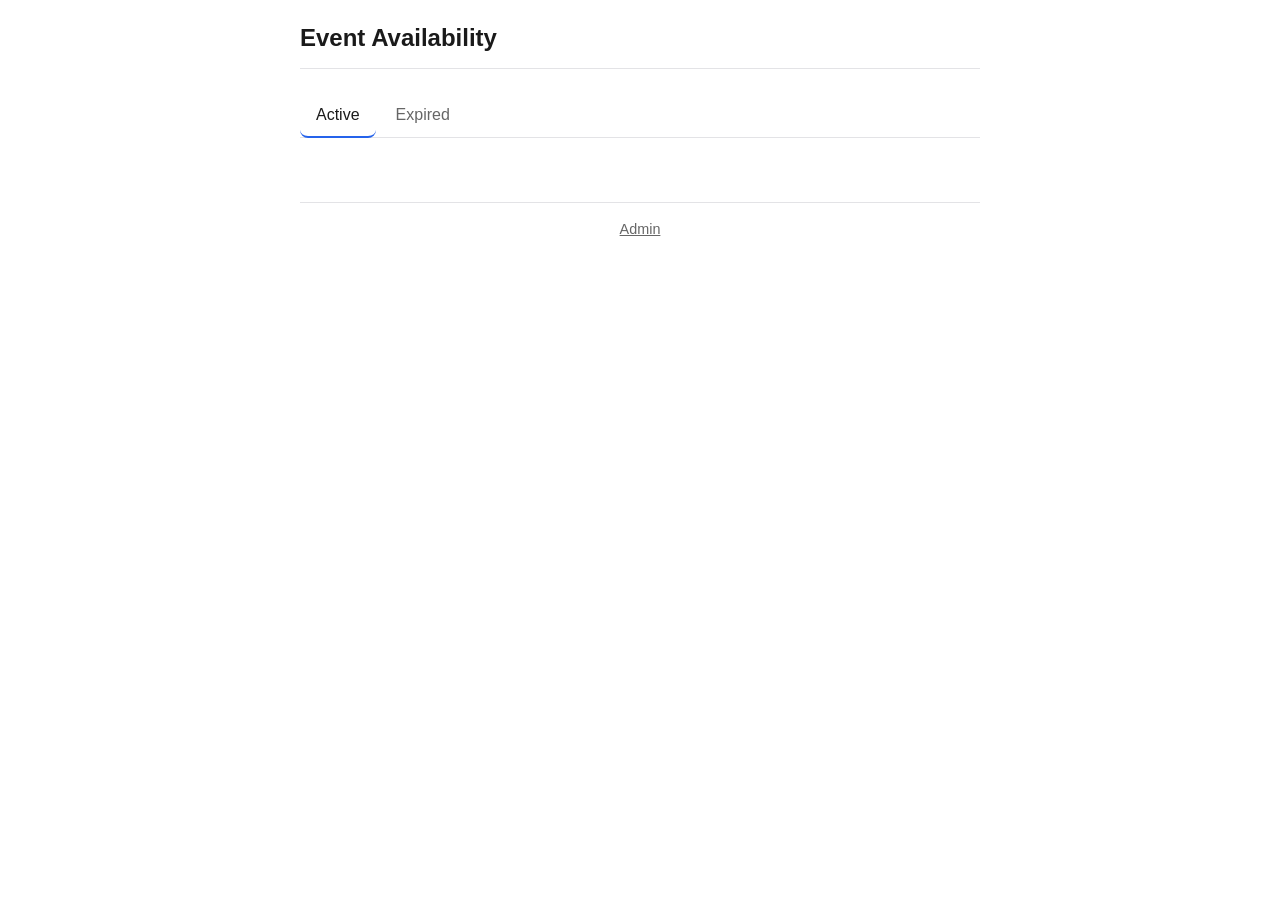
==== index.html @ d6d32b9a "Scaffold frontend per Instruction Set 2 Adds HTML shells (index, event, admin), shared styles, the A" ====
<!doctype html>
<html lang="en">
  <head>
    <meta charset="utf-8" />
    <meta name="viewport" content="width=device-width, initial-scale=1" />
    <title>Event Availability</title>
    <link rel="stylesheet" href="css/styles.css" />
  </head>
  <body>
    <div class="container">
      <header class="site-header">
        <h1><a href="index.html">Event Availability</a></h1>
      </header>

      <main>
        <div class="tabs" role="tablist">
          <button class="tab active" data-tab="active" role="tab">Active</button>
          <button class="tab" data-tab="expired" role="tab">Expired</button>
        </div>

        <section id="tab-active" class="tab-panel">
          <div id="active-list" class="event-list"></div>
          <div id="active-empty" class="empty hidden">No active events.</div>
        </section>

        <section id="tab-expired" class="tab-panel hidden">
          <div id="expired-list" class="event-list"></div>
          <div id="expired-empty" class="empty hidden">No expired events.</div>
        </section>
      </main>

      <footer class="site-footer">
        <a href="admin.html">Admin</a>
      </footer>
    </div>

    <script src="js/config.js"></script>
    <script src="js/api.js"></script>
    <script src="js/public.js"></script>
  </body>
</html>
---- css/styles.css ----
:root {
  --fg: #1a1a1a;
  --muted: #666;
  --bg: #ffffff;
  --surface: #f7f7f8;
  --border: #e3e3e6;
  --accent: #2563eb;
  --accent-fg: #ffffff;
  --danger: #b91c1c;
  --warn-bg: #fef3c7;
  --warn-fg: #92400e;
  --radius: 8px;
}

* {
  box-sizing: border-box;
}

html, body {
  margin: 0;
  padding: 0;
  background: var(--bg);
  color: var(--fg);
  font-family: -apple-system, BlinkMacSystemFont, "Segoe UI", Roboto, Oxygen,
    Ubuntu, Cantarell, "Helvetica Neue", Arial, sans-serif;
  font-size: 16px;
  line-height: 1.5;
}

.container {
  max-width: 720px;
  margin: 0 auto;
  padding: 1.25rem;
}

header.site-header {
  border-bottom: 1px solid var(--border);
  margin-bottom: 1.5rem;
  padding-bottom: 0.75rem;
}

header.site-header h1 {
  margin: 0;
  font-size: 1.5rem;
}

header.site-header a {
  color: inherit;
  text-decoration: none;
}

footer.site-footer {
  margin-top: 3rem;
  padding-top: 1rem;
  border-top: 1px solid var(--border);
  color: var(--muted);
  font-size: 0.9rem;
  text-align: center;
}

footer.site-footer a {
  color: var(--muted);
}

a {
  color: var(--accent);
}

/* Tabs */
.tabs {
  display: flex;
  gap: 0.25rem;
  border-bottom: 1px solid var(--border);
  margin-bottom: 1rem;
}

.tab {
  background: none;
  border: none;
  padding: 0.6rem 1rem;
  font: inherit;
  color: var(--muted);
  cursor: pointer;
  border-bottom: 2px solid transparent;
  margin-bottom: -1px;
}

.tab.active {
  color: var(--fg);
  border-bottom-color: var(--accent);
}

/* Event list / cards */
.event-list {
  display: flex;
  flex-direction: column;
  gap: 0.75rem;
}

.event-card {
  display: block;
  padding: 1rem;
  background: var(--surface);
  border: 1px solid var(--border);
  border-radius: var(--radius);
  text-decoration: none;
  color: inherit;
}

.event-card:hover {
  border-color: var(--accent);
}

.event-card .title {
  font-weight: 600;
  font-size: 1.05rem;
  display: flex;
  align-items: center;
  gap: 0.5rem;
  flex-wrap: wrap;
}

.event-card .meta {
  color: var(--muted);
  font-size: 0.9rem;
  margin-top: 0.25rem;
}

.badge {
  display: inline-block;
  font-size: 0.75rem;
  font-weight: 500;
  padding: 0.1rem 0.5rem;
  border-radius: 999px;
  background: var(--warn-bg);
  color: var(--warn-fg);
}

.badge.locked {
  background: var(--warn-bg);
  color: var(--warn-fg);
}

.badge.expired {
  background: var(--border);
  color: var(--muted);
}

.empty {
  color: var(--muted);
  padding: 2rem 0;
  text-align: center;
}

/* Forms */
form {
  display: flex;
  flex-direction: column;
  gap: 0.85rem;
}

label {
  display: flex;
  flex-direction: column;
  gap: 0.25rem;
  font-size: 0.9rem;
  color: var(--fg);
}

input[type="text"],
input[type="password"],
input[type="date"],
textarea {
  font: inherit;
  padding: 0.55rem 0.65rem;
  border: 1px solid var(--border);
  border-radius: var(--radius);
  background: var(--bg);
  color: var(--fg);
  width: 100%;
}

textarea {
  min-height: 5rem;
  resize: vertical;
}

button {
  font: inherit;
  padding: 0.55rem 0.9rem;
  border-radius: var(--radius);
  border: 1px solid var(--border);
  background: var(--surface);
  color: var(--fg);
  cursor: pointer;
}

button.primary {
  background: var(--accent);
  color: var(--accent-fg);
  border-color: var(--accent);
}

button.danger {
  background: var(--bg);
  color: var(--danger);
  border-color: var(--danger);
}

button:disabled {
  opacity: 0.5;
  cursor: not-allowed;
}

.row {
  display: flex;
  gap: 0.5rem;
  align-items: center;
  flex-wrap: wrap;
}

/* Slot chips (admin) */
.chips {
  display: flex;
  flex-wrap: wrap;
  gap: 0.4rem;
}

.chip {
  display: inline-flex;
  align-items: center;
  gap: 0.35rem;
  padding: 0.25rem 0.6rem;
  background: var(--surface);
  border: 1px solid var(--border);
  border-radius: 999px;
  font-size: 0.85rem;
}

.chip button {
  background: none;
  border: none;
  padding: 0;
  cursor: pointer;
  color: var(--muted);
  font-size: 1rem;
  line-height: 1;
}

/* Availability grid */
.availability-grid {
  width: 100%;
  border-collapse: collapse;
  margin-top: 0.5rem;
}

.availability-grid th,
.availability-grid td {
  border: 1px solid var(--border);
  padding: 0.4rem 0.6rem;
  text-align: center;
  font-size: 0.9rem;
}

.availability-grid th {
  background: var(--surface);
  font-weight: 600;
}

.availability-grid td:first-child,
.availability-grid th:first-child {
  text-align: left;
  white-space: nowrap;
}

.scroll-x {
  overflow-x: auto;
}

/* Submitter list */
.submitters {
  list-style: none;
  padding: 0;
  margin: 0;
  display: flex;
  flex-direction: column;
  gap: 0.4rem;
}

.submitter {
  border: 1px solid var(--border);
  border-radius: var(--radius);
  padding: 0.5rem 0.75rem;
  background: var(--surface);
}

.submitter summary {
  cursor: pointer;
  display: flex;
  justify-content: space-between;
  gap: 0.5rem;
}

.submitter .picks {
  margin-top: 0.5rem;
  font-size: 0.9rem;
  color: var(--muted);
}

/* Admin manage list */
.manage-list {
  display: flex;
  flex-direction: column;
  gap: 0.5rem;
}

.manage-row {
  display: flex;
  flex-wrap: wrap;
  gap: 0.5rem;
  align-items: center;
  justify-content: space-between;
  padding: 0.65rem 0.85rem;
  border: 1px solid var(--border);
  border-radius: var(--radius);
  background: var(--surface);
}

.manage-row .info {
  display: flex;
  flex-direction: column;
  gap: 0.15rem;
  min-width: 0;
  flex: 1 1 240px;
}

.manage-row .info .meta {
  color: var(--muted);
  font-size: 0.85rem;
}

.manage-row .actions {
  display: flex;
  gap: 0.35rem;
  flex-wrap: wrap;
}

.error {
  background: #fee2e2;
  color: var(--danger);
  border: 1px solid #fecaca;
  border-radius: var(--radius);
  padding: 0.5rem 0.75rem;
  font-size: 0.9rem;
}

.error:empty {
  display: none;
}

.notice {
  background: var(--warn-bg);
  color: var(--warn-fg);
  border: 1px solid #fde68a;
  border-radius: var(--radius);
  padding: 0.5rem 0.75rem;
  font-size: 0.9rem;
}

.section {
  margin-top: 2rem;
}

.section h2 {
  font-size: 1.15rem;
  margin: 0 0 0.75rem 0;
}

.hidden {
  display: none !important;
}

/* Wider availability grid uses two columns of layout on bigger screens */
@media (min-width: 720px) {
  .event-detail {
    display: grid;
    grid-template-columns: 1fr;
    gap: 1.5rem;
  }
}
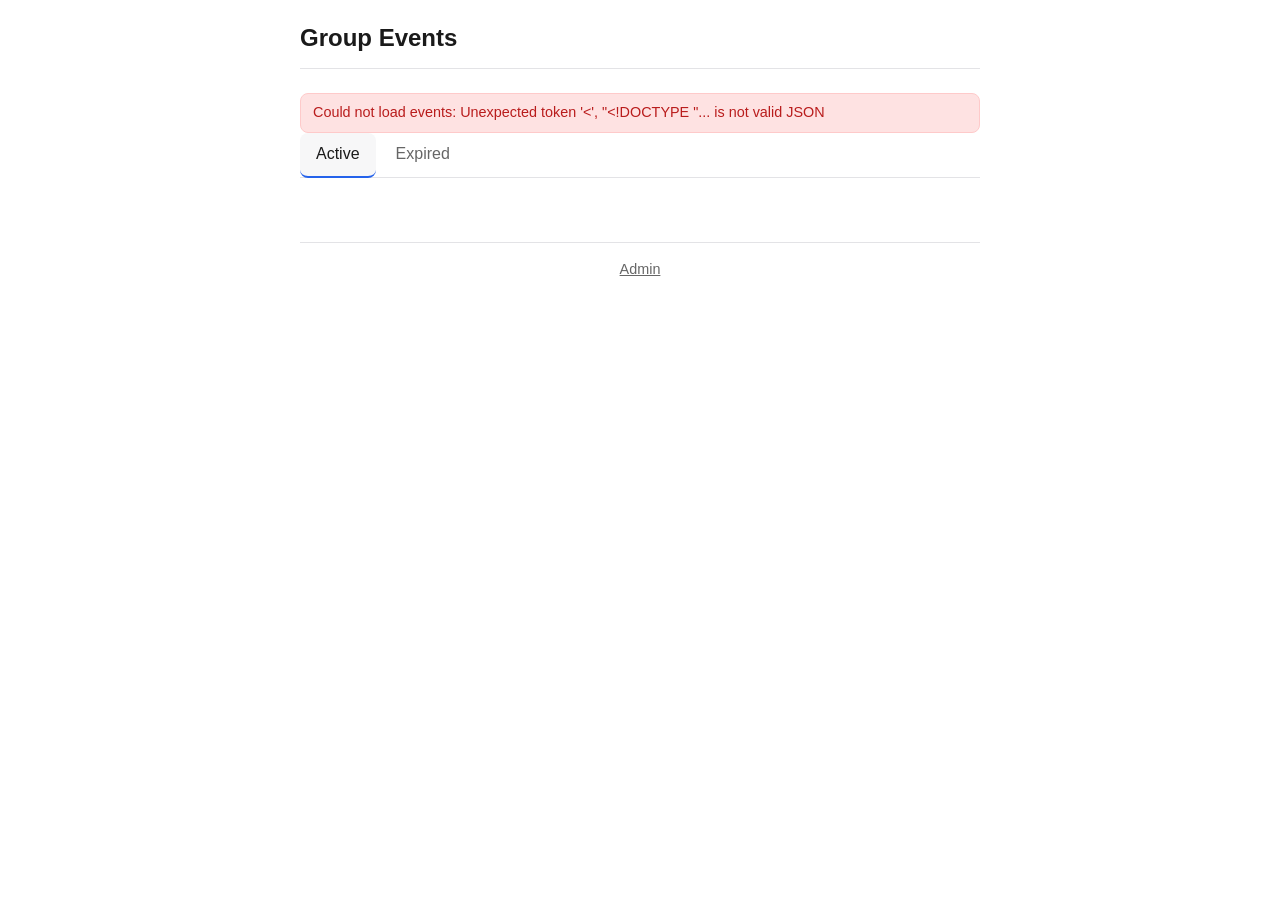
==== commit f1229662: "Implement public views per Instruction Set 3 - index.html: Active/Expired tab strip backed by two pr" ====
--- a/index.html
+++ b/index.html
@@ -3,30 +3,32 @@
   <head>
     <meta charset="utf-8" />
     <meta name="viewport" content="width=device-width, initial-scale=1" />
-    <title>Event Availability</title>
+    <title>Group Events</title>
     <link rel="stylesheet" href="css/styles.css" />
   </head>
   <body>
     <div class="container">
       <header class="site-header">
-        <h1><a href="index.html">Event Availability</a></h1>
+        <h1><a href="index.html">Group Events</a></h1>
       </header>
 
       <main>
+        <div id="page-error" class="error"></div>
+
         <div class="tabs" role="tablist">
           <button class="tab active" data-tab="active" role="tab">Active</button>
           <button class="tab" data-tab="expired" role="tab">Expired</button>
         </div>
 
-        <section id="tab-active" class="tab-panel">
-          <div id="active-list" class="event-list"></div>
-          <div id="active-empty" class="empty hidden">No active events.</div>
-        </section>
+        <div id="event-list">
+          <div id="active-events" class="event-list"></div>
+          <div id="expired-events" class="event-list hidden"></div>
 
-        <section id="tab-expired" class="tab-panel hidden">
-          <div id="expired-list" class="event-list"></div>
-          <div id="expired-empty" class="empty hidden">No expired events.</div>
-        </section>
+          <div id="empty-active" class="empty hidden">No active events.</div>
+          <div id="empty-expired" class="empty hidden">No expired events.</div>
+
+          <div id="loading" class="empty">Loading…</div>
+        </div>
       </main>
 
       <footer class="site-footer">
--- a/css/styles.css
+++ b/css/styles.css
@@ -88,6 +88,7 @@
 .tab.active {
   color: var(--fg);
   border-bottom-color: var(--accent);
+  background: var(--surface);
 }
 
 /* Event list / cards */
@@ -267,6 +268,18 @@
   font-weight: 600;
 }
 
+.availability-grid thead th {
+  position: sticky;
+  top: 0;
+  z-index: 1;
+}
+
+.availability-grid input[type="checkbox"] {
+  width: 24px;
+  height: 24px;
+  cursor: pointer;
+}
+
 .availability-grid td:first-child,
 .availability-grid th:first-child {
   text-align: left;
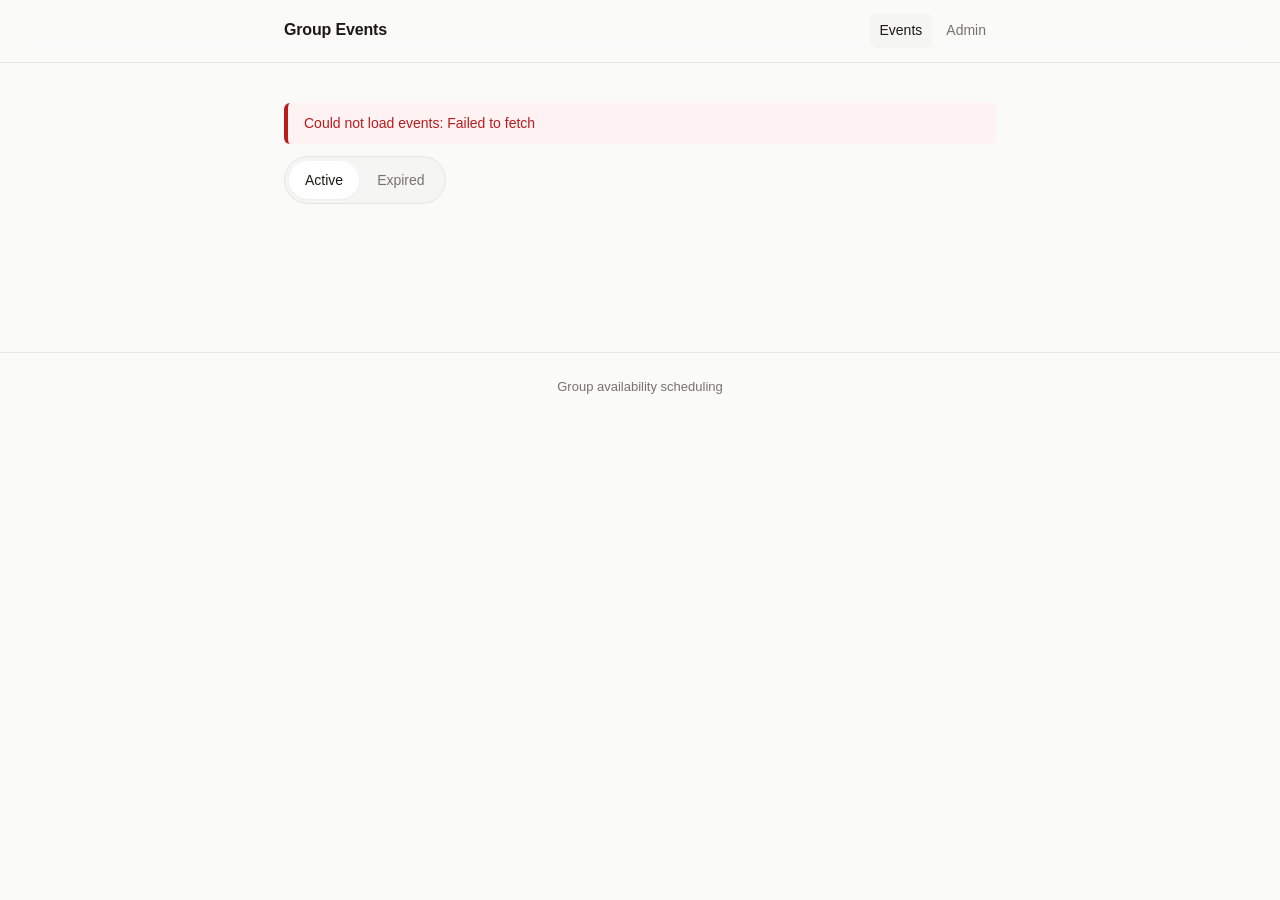
==== commit 1728f848: "Implement admin views, fix display-date timezone, polish styles - public.js / event.js / admin.js: r" ====
--- a/index.html
+++ b/index.html
@@ -7,34 +7,40 @@
     <link rel="stylesheet" href="css/styles.css" />
   </head>
   <body>
-    <div class="container">
-      <header class="site-header">
-        <h1><a href="index.html">Group Events</a></h1>
-      </header>
+    <header class="site-header">
+      <div class="site-header-inner">
+        <a class="brand" href="index.html">Group Events</a>
+        <nav class="site-nav">
+          <a href="index.html" class="active" aria-current="page">Events</a>
+          <a href="admin.html">Admin</a>
+        </nav>
+      </div>
+    </header>
 
-      <main>
-        <div id="page-error" class="error"></div>
+    <main class="container">
+      <div id="page-error" class="banner banner-error"></div>
 
-        <div class="tabs" role="tablist">
-          <button class="tab active" data-tab="active" role="tab">Active</button>
-          <button class="tab" data-tab="expired" role="tab">Expired</button>
-        </div>
+      <div class="tabs" role="tablist">
+        <button class="tab active" data-tab="active" role="tab">Active</button>
+        <button class="tab" data-tab="expired" role="tab">Expired</button>
+      </div>
 
-        <div id="event-list">
-          <div id="active-events" class="event-list"></div>
-          <div id="expired-events" class="event-list hidden"></div>
+      <div id="event-list">
+        <div id="active-events" class="event-list"></div>
+        <div id="expired-events" class="event-list hidden"></div>
 
-          <div id="empty-active" class="empty hidden">No active events.</div>
-          <div id="empty-expired" class="empty hidden">No expired events.</div>
+        <div id="empty-active" class="empty hidden">No active events.</div>
+        <div id="empty-expired" class="empty hidden">No expired events.</div>
 
-          <div id="loading" class="empty">Loading…</div>
-        </div>
-      </main>
+        <div id="loading" class="empty">Loading…</div>
+      </div>
+    </main>
 
-      <footer class="site-footer">
-        <a href="admin.html">Admin</a>
-      </footer>
-    </div>
+    <footer class="site-footer">
+      <div class="container site-footer-inner">
+        <span class="muted">Group availability scheduling</span>
+      </div>
+    </footer>
 
     <script src="js/config.js"></script>
     <script src="js/api.js"></script>
--- a/css/styles.css
+++ b/css/styles.css
@@ -1,403 +1,333 @@
+/* ---------- tokens ---------- */
 :root {
-  --fg: #1a1a1a;
-  --muted: #666;
-  --bg: #ffffff;
-  --surface: #f7f7f8;
-  --border: #e3e3e6;
-  --accent: #2563eb;
-  --accent-fg: #ffffff;
+  --bg: #fafaf9;
+  --surface: #ffffff;
+  --surface-alt: #f5f5f4;
+  --border: #e7e5e4;
+  --border-strong: #d6d3d1;
+  --text: #1c1917;
+  --text-muted: #78716c;
+  --accent: #4f46e5;
+  --accent-hover: #4338ca;
+  --accent-soft: rgba(79, 70, 229, 0.1);
+  --accent-ring: rgba(79, 70, 229, 0.18);
+  --success: #047857;
+  --success-soft: #ecfdf5;
   --danger: #b91c1c;
-  --warn-bg: #fef3c7;
-  --warn-fg: #92400e;
-  --radius: 8px;
-}
-
-* {
-  box-sizing: border-box;
-}
-
+  --danger-soft: #fef2f2;
+  --warning: #b45309;
+  --warning-soft: #fffbeb;
+  --shadow-sm: 0 1px 2px rgba(28, 25, 23, 0.04);
+  --shadow-md: 0 1px 2px rgba(28, 25, 23, 0.04), 0 6px 16px rgba(28, 25, 23, 0.06);
+  --radius-sm: 6px;
+  --radius: 10px;
+  --radius-pill: 999px;
+  --t-fast: 140ms ease;
+  --t-base: 180ms ease;
+}
+
+@media (prefers-color-scheme: dark) {
+  :root {
+    --bg: #0c0a09; --surface: #1c1917; --surface-alt: #292524;
+    --border: #292524; --border-strong: #44403c;
+    --text: #f5f5f4; --text-muted: #a8a29e;
+    --accent: #818cf8; --accent-hover: #a5b4fc;
+    --accent-soft: rgba(129, 140, 248, 0.18);
+    --accent-ring: rgba(129, 140, 248, 0.3);
+    --success: #34d399; --success-soft: rgba(52, 211, 153, 0.12);
+    --danger: #f87171; --danger-soft: rgba(248, 113, 113, 0.12);
+    --warning: #fbbf24; --warning-soft: rgba(251, 191, 36, 0.12);
+    --shadow-sm: 0 1px 2px rgba(0, 0, 0, 0.4);
+    --shadow-md: 0 1px 2px rgba(0, 0, 0, 0.5), 0 8px 20px rgba(0, 0, 0, 0.5);
+  }
+}
+
+/* ---------- base ---------- */
+* { box-sizing: border-box; }
 html, body {
-  margin: 0;
-  padding: 0;
-  background: var(--bg);
-  color: var(--fg);
-  font-family: -apple-system, BlinkMacSystemFont, "Segoe UI", Roboto, Oxygen,
-    Ubuntu, Cantarell, "Helvetica Neue", Arial, sans-serif;
-  font-size: 16px;
-  line-height: 1.5;
-}
-
-.container {
-  max-width: 720px;
-  margin: 0 auto;
-  padding: 1.25rem;
-}
-
-header.site-header {
+  margin: 0; padding: 0;
+  background: var(--bg); color: var(--text);
+  font-family: -apple-system, BlinkMacSystemFont, "Segoe UI", Inter, Roboto, "Helvetica Neue", Arial, sans-serif;
+  font-size: 15px; line-height: 1.55;
+  -webkit-font-smoothing: antialiased;
+}
+a { color: var(--accent); text-decoration: none; transition: color var(--t-fast); }
+a:hover { color: var(--accent-hover); text-decoration: underline; }
+
+h1, h2, h3 { color: var(--text); margin: 0 0 0.5em; line-height: 1.25; letter-spacing: -0.01em; }
+h1 { font-size: 28px; font-weight: 600; }
+h2 { font-size: 22px; font-weight: 600; }
+h3 { font-size: 17px; font-weight: 600; }
+p { margin: 0 0 0.75em; }
+
+.muted { color: var(--text-muted); }
+.small { font-size: 13px; }
+.label-text {
+  display: block; font-size: 13px; font-weight: 500;
+  color: var(--text-muted); letter-spacing: 0.02em; margin-bottom: 4px;
+}
+.hidden { display: none !important; }
+.container { max-width: 760px; margin: 0 auto; padding: 0 24px; }
+
+/* ---------- header / footer ---------- */
+.site-header {
+  position: sticky; top: 0; z-index: 50;
+  background: rgba(250, 250, 249, 0.85);
+  -webkit-backdrop-filter: saturate(140%) blur(10px);
+  backdrop-filter: saturate(140%) blur(10px);
   border-bottom: 1px solid var(--border);
-  margin-bottom: 1.5rem;
-  padding-bottom: 0.75rem;
-}
-
-header.site-header h1 {
-  margin: 0;
-  font-size: 1.5rem;
-}
-
-header.site-header a {
-  color: inherit;
-  text-decoration: none;
-}
-
-footer.site-footer {
-  margin-top: 3rem;
-  padding-top: 1rem;
-  border-top: 1px solid var(--border);
-  color: var(--muted);
-  font-size: 0.9rem;
-  text-align: center;
-}
-
-footer.site-footer a {
-  color: var(--muted);
-}
-
-a {
-  color: var(--accent);
-}
-
-/* Tabs */
+}
+@media (prefers-color-scheme: dark) {
+  .site-header { background: rgba(12, 10, 9, 0.85); }
+}
+.site-header-inner {
+  max-width: 760px; margin: 0 auto; padding: 14px 24px;
+  display: flex; align-items: center; justify-content: space-between; gap: 16px;
+}
+.brand { font-size: 16px; font-weight: 600; color: var(--text); letter-spacing: -0.01em; }
+.brand:hover { color: var(--text); text-decoration: none; }
+.site-nav { display: flex; gap: 4px; align-items: center; }
+.site-nav a {
+  color: var(--text-muted); font-size: 14px; padding: 6px 10px;
+  border-radius: var(--radius-sm);
+  transition: color var(--t-fast), background var(--t-fast);
+}
+.site-nav a:hover, .site-nav a.active {
+  color: var(--text); background: var(--surface-alt); text-decoration: none;
+}
+
+main.container { padding-top: 40px; padding-bottom: 64px; }
+.section { margin-top: 40px; }
+.section-head {
+  display: flex; align-items: center; justify-content: space-between;
+  gap: 12px; margin-bottom: 12px;
+}
+.section-head h2 { margin: 0; }
+
+.site-footer {
+  border-top: 1px solid var(--border); margin-top: 64px; padding: 24px 0;
+  color: var(--text-muted); font-size: 13px;
+}
+.site-footer-inner { display: flex; justify-content: center; gap: 16px; }
+
+.back-link { font-size: 13px; margin-bottom: 8px; }
+.back-link a { color: var(--text-muted); }
+.back-link a:hover { color: var(--text); }
+
+/* ---------- tabs ---------- */
 .tabs {
-  display: flex;
-  gap: 0.25rem;
-  border-bottom: 1px solid var(--border);
-  margin-bottom: 1rem;
-}
-
+  display: inline-flex;
+  background: var(--surface-alt); border: 1px solid var(--border);
+  border-radius: var(--radius-pill); padding: 4px; gap: 2px;
+  margin-bottom: 20px;
+}
 .tab {
-  background: none;
-  border: none;
-  padding: 0.6rem 1rem;
-  font: inherit;
-  color: var(--muted);
-  cursor: pointer;
-  border-bottom: 2px solid transparent;
-  margin-bottom: -1px;
-}
-
-.tab.active {
-  color: var(--fg);
-  border-bottom-color: var(--accent);
-  background: var(--surface);
-}
-
-/* Event list / cards */
-.event-list {
-  display: flex;
-  flex-direction: column;
-  gap: 0.75rem;
-}
-
+  background: transparent; border: none; padding: 6px 16px;
+  font: inherit; font-size: 14px; color: var(--text-muted);
+  cursor: pointer; border-radius: var(--radius-pill);
+  transition: background var(--t-fast), color var(--t-fast);
+}
+.tab:hover { color: var(--text); }
+.tab.active { background: var(--surface); color: var(--text); box-shadow: var(--shadow-sm); }
+
+/* ---------- event cards ---------- */
+.event-list { display: flex; flex-direction: column; gap: 10px; }
 .event-card {
-  display: block;
-  padding: 1rem;
-  background: var(--surface);
-  border: 1px solid var(--border);
-  border-radius: var(--radius);
-  text-decoration: none;
-  color: inherit;
-}
-
+  display: block; padding: 16px 18px;
+  background: var(--surface); border: 1px solid var(--border);
+  border-radius: var(--radius); color: var(--text); text-decoration: none;
+  transition: transform var(--t-base), box-shadow var(--t-base), border-color var(--t-base);
+}
 .event-card:hover {
-  border-color: var(--accent);
-}
-
+  text-decoration: none; border-color: var(--border-strong);
+  box-shadow: var(--shadow-md); transform: translateY(-1px);
+}
 .event-card .title {
-  font-weight: 600;
-  font-size: 1.05rem;
-  display: flex;
-  align-items: center;
-  gap: 0.5rem;
-  flex-wrap: wrap;
-}
-
-.event-card .meta {
-  color: var(--muted);
-  font-size: 0.9rem;
-  margin-top: 0.25rem;
-}
-
+  font-weight: 600; font-size: 16px; color: var(--text);
+  display: flex; align-items: center; gap: 8px; flex-wrap: wrap;
+}
+.event-card .meta { color: var(--text-muted); font-size: 13px; margin-top: 4px; }
+
+/* ---------- badges ---------- */
 .badge {
-  display: inline-block;
-  font-size: 0.75rem;
-  font-weight: 500;
-  padding: 0.1rem 0.5rem;
-  border-radius: 999px;
-  background: var(--warn-bg);
-  color: var(--warn-fg);
-}
-
-.badge.locked {
-  background: var(--warn-bg);
-  color: var(--warn-fg);
-}
-
-.badge.expired {
-  background: var(--border);
-  color: var(--muted);
-}
-
-.empty {
-  color: var(--muted);
-  padding: 2rem 0;
-  text-align: center;
-}
-
-/* Forms */
-form {
-  display: flex;
-  flex-direction: column;
-  gap: 0.85rem;
-}
-
-label {
-  display: flex;
-  flex-direction: column;
-  gap: 0.25rem;
-  font-size: 0.9rem;
-  color: var(--fg);
-}
-
-input[type="text"],
-input[type="password"],
-input[type="date"],
-textarea {
-  font: inherit;
-  padding: 0.55rem 0.65rem;
-  border: 1px solid var(--border);
-  border-radius: var(--radius);
-  background: var(--bg);
-  color: var(--fg);
+  display: inline-flex; align-items: center;
+  font-size: 11px; font-weight: 600; letter-spacing: 0.04em; text-transform: uppercase;
+  padding: 2px 8px; border-radius: var(--radius-pill);
+  background: var(--surface-alt); color: var(--text-muted); border: 1px solid var(--border);
+}
+.badge.locked { background: var(--warning-soft); color: var(--warning); border-color: transparent; }
+.badge.expired { background: var(--surface-alt); color: var(--text-muted); border-color: var(--border); }
+
+/* ---------- empty state ---------- */
+.empty { text-align: center; padding: 32px 12px; color: var(--text-muted); font-size: 14px; }
+
+/* ---------- event detail ---------- */
+.event-detail-header h1 { margin-top: 4px; }
+.event-detail-header .row { gap: 6px; }
+
+/* ---------- forms ---------- */
+form { display: flex; flex-direction: column; gap: 14px; }
+label { display: flex; flex-direction: column; gap: 0; font-size: 14px; color: var(--text); }
+
+input[type="text"], input[type="password"], input[type="date"], textarea {
+  font: inherit; font-size: 15px; padding: 10px 12px;
+  background: var(--surface); color: var(--text);
+  border: 1px solid var(--border); border-radius: var(--radius-sm);
   width: 100%;
-}
-
-textarea {
-  min-height: 5rem;
-  resize: vertical;
-}
-
-button {
-  font: inherit;
-  padding: 0.55rem 0.9rem;
-  border-radius: var(--radius);
-  border: 1px solid var(--border);
-  background: var(--surface);
-  color: var(--fg);
-  cursor: pointer;
-}
-
-button.primary {
-  background: var(--accent);
-  color: var(--accent-fg);
-  border-color: var(--accent);
-}
-
-button.danger {
-  background: var(--bg);
-  color: var(--danger);
-  border-color: var(--danger);
-}
-
-button:disabled {
-  opacity: 0.5;
-  cursor: not-allowed;
-}
-
-.row {
-  display: flex;
-  gap: 0.5rem;
-  align-items: center;
-  flex-wrap: wrap;
-}
-
-/* Slot chips (admin) */
-.chips {
-  display: flex;
-  flex-wrap: wrap;
-  gap: 0.4rem;
-}
-
+  transition: border-color var(--t-fast), box-shadow var(--t-fast);
+}
+textarea { resize: vertical; min-height: 64px; }
+input:focus, textarea:focus {
+  outline: none; border-color: var(--accent);
+  box-shadow: 0 0 0 3px var(--accent-ring);
+}
+
+.form-actions { display: flex; gap: 8px; margin-top: 4px; }
+.grid-two { display: grid; grid-template-columns: 1fr 1fr; gap: 12px; }
+@media (max-width: 540px) { .grid-two { grid-template-columns: 1fr; } }
+
+button, .btn {
+  font: inherit; font-size: 14px; font-weight: 500;
+  padding: 9px 14px; min-height: 38px;
+  border-radius: var(--radius-sm);
+  border: 1px solid var(--border-strong); background: var(--surface); color: var(--text);
+  cursor: pointer; text-decoration: none;
+  display: inline-flex; align-items: center; justify-content: center; gap: 6px;
+  transition: background var(--t-fast), border-color var(--t-fast), color var(--t-fast), transform var(--t-fast);
+}
+button:hover, .btn:hover { background: var(--surface-alt); }
+button:active, .btn:active { transform: translateY(1px); }
+button:focus-visible, .btn:focus-visible {
+  outline: none; border-color: var(--accent);
+  box-shadow: 0 0 0 3px var(--accent-ring);
+}
+button:disabled, .btn:disabled { opacity: 0.55; cursor: not-allowed; }
+
+button.primary, .btn.primary { background: var(--accent); border-color: var(--accent); color: #fff; }
+button.primary:hover, .btn.primary:hover { background: var(--accent-hover); border-color: var(--accent-hover); color: #fff; }
+
+button.danger, .btn.danger { color: var(--danger); border-color: var(--border); }
+button.danger:hover, .btn.danger:hover { background: var(--danger-soft); border-color: var(--danger); }
+
+button.ghost, .btn.ghost { background: transparent; border-color: var(--border); color: var(--text); }
+button.ghost:hover, .btn.ghost:hover { background: var(--surface-alt); }
+
+.row { display: flex; gap: 8px; align-items: center; flex-wrap: wrap; }
+
+/* ---------- slot chips ---------- */
+.slot-input-row { margin-top: 6px; }
+.slot-input-row input { flex: 1; min-width: 160px; }
+.chips { display: flex; flex-wrap: wrap; gap: 6px; margin-top: 8px; }
 .chip {
-  display: inline-flex;
-  align-items: center;
-  gap: 0.35rem;
-  padding: 0.25rem 0.6rem;
-  background: var(--surface);
-  border: 1px solid var(--border);
-  border-radius: 999px;
-  font-size: 0.85rem;
-}
-
-.chip button {
-  background: none;
-  border: none;
-  padding: 0;
-  cursor: pointer;
-  color: var(--muted);
-  font-size: 1rem;
-  line-height: 1;
-}
-
-/* Availability grid */
-.availability-grid {
-  width: 100%;
-  border-collapse: collapse;
-  margin-top: 0.5rem;
-}
-
-.availability-grid th,
-.availability-grid td {
-  border: 1px solid var(--border);
-  padding: 0.4rem 0.6rem;
-  text-align: center;
-  font-size: 0.9rem;
-}
-
-.availability-grid th {
-  background: var(--surface);
-  font-weight: 600;
-}
-
+  display: inline-flex; align-items: center; gap: 4px;
+  padding: 4px 6px 4px 10px;
+  background: var(--accent-soft); color: var(--accent);
+  border-radius: var(--radius-pill); font-size: 13px; font-weight: 500;
+}
+.chip-x {
+  background: transparent; border: none; padding: 0;
+  width: 20px; height: 20px; min-height: 0;
+  border-radius: var(--radius-pill); color: var(--accent);
+  font-size: 16px; line-height: 1; cursor: pointer;
+  transition: background var(--t-fast);
+}
+.chip-x:hover { background: rgba(79, 70, 229, 0.18); }
+
+/* ---------- availability grid ---------- */
+.scroll-x { overflow-x: auto; border: 1px solid var(--border); border-radius: var(--radius); }
+
+.availability-grid { width: 100%; border-collapse: separate; border-spacing: 0; font-size: 14px; }
+.availability-grid th, .availability-grid td {
+  padding: 10px 12px; text-align: center;
+  border-bottom: 1px solid var(--border); border-right: 1px solid var(--border);
+}
+.availability-grid th:last-child, .availability-grid td:last-child { border-right: none; }
+.availability-grid tbody tr:last-child td { border-bottom: none; }
 .availability-grid thead th {
-  position: sticky;
-  top: 0;
-  z-index: 1;
-}
-
+  position: sticky; top: 0; z-index: 1;
+  background: var(--surface-alt); font-weight: 600; font-size: 13px;
+  color: var(--text-muted); text-transform: uppercase; letter-spacing: 0.04em;
+}
+.availability-grid tbody tr:nth-child(even) td { background: var(--surface-alt); }
+.availability-grid td:first-child, .availability-grid th:first-child {
+  text-align: left; white-space: nowrap; font-weight: 500; color: var(--text);
+}
+.availability-grid td label {
+  display: flex; align-items: center; justify-content: center;
+  width: 100%; height: 100%; padding: 4px;
+  cursor: pointer; border-radius: var(--radius-sm);
+  transition: background var(--t-fast);
+}
+.availability-grid td label:hover { background: var(--accent-soft); }
 .availability-grid input[type="checkbox"] {
-  width: 24px;
-  height: 24px;
-  cursor: pointer;
-}
-
-.availability-grid td:first-child,
-.availability-grid th:first-child {
-  text-align: left;
-  white-space: nowrap;
-}
-
-.scroll-x {
-  overflow-x: auto;
-}
-
-/* Submitter list */
-.submitters {
-  list-style: none;
-  padding: 0;
-  margin: 0;
-  display: flex;
-  flex-direction: column;
-  gap: 0.4rem;
-}
-
-.submitter {
-  border: 1px solid var(--border);
-  border-radius: var(--radius);
-  padding: 0.5rem 0.75rem;
-  background: var(--surface);
-}
-
-.submitter summary {
-  cursor: pointer;
-  display: flex;
-  justify-content: space-between;
-  gap: 0.5rem;
-}
-
+  width: 22px; height: 22px; cursor: pointer; accent-color: var(--accent);
+}
+.availability-grid input[type="checkbox"]:focus-visible {
+  outline: 2px solid var(--accent); outline-offset: 2px;
+}
+@media (max-width: 540px) {
+  .availability-grid th, .availability-grid td { padding: 6px 8px; font-size: 13px; }
+  .availability-grid td:first-child { font-size: 12px; }
+}
+
+/* ---------- submitter list ---------- */
+.submitters { list-style: none; padding: 0; margin: 0; display: flex; flex-direction: column; gap: 6px; }
+.submitter { background: var(--surface); border: 1px solid var(--border); border-radius: var(--radius-sm); overflow: hidden; }
+.submitter details > summary {
+  cursor: pointer; list-style: none;
+  display: flex; align-items: center; justify-content: space-between; gap: 12px;
+  padding: 10px 14px 10px 14px; padding-right: 32px;
+  font-size: 14px; position: relative;
+}
+.submitter details > summary::-webkit-details-marker { display: none; }
+.submitter details > summary::after {
+  content: ''; position: absolute; right: 14px; top: 50%;
+  width: 8px; height: 8px;
+  border-right: 2px solid var(--text-muted); border-bottom: 2px solid var(--text-muted);
+  transform: translateY(-75%) rotate(45deg);
+  transition: transform var(--t-fast);
+}
+.submitter details[open] > summary::after { transform: translateY(-25%) rotate(-135deg); }
 .submitter .picks {
-  margin-top: 0.5rem;
-  font-size: 0.9rem;
-  color: var(--muted);
-}
-
-/* Admin manage list */
-.manage-list {
-  display: flex;
-  flex-direction: column;
-  gap: 0.5rem;
-}
-
+  padding: 10px 14px 12px; font-size: 13px;
+  color: var(--text-muted); border-top: 1px solid var(--border);
+}
+
+/* ---------- manage list (admin) ---------- */
+.manage-list { display: flex; flex-direction: column; gap: 8px; }
 .manage-row {
-  display: flex;
-  flex-wrap: wrap;
-  gap: 0.5rem;
-  align-items: center;
-  justify-content: space-between;
-  padding: 0.65rem 0.85rem;
-  border: 1px solid var(--border);
-  border-radius: var(--radius);
-  background: var(--surface);
-}
-
-.manage-row .info {
-  display: flex;
-  flex-direction: column;
-  gap: 0.15rem;
-  min-width: 0;
-  flex: 1 1 240px;
-}
-
-.manage-row .info .meta {
-  color: var(--muted);
-  font-size: 0.85rem;
-}
-
-.manage-row .actions {
-  display: flex;
-  gap: 0.35rem;
-  flex-wrap: wrap;
-}
-
-.error {
-  background: #fee2e2;
-  color: var(--danger);
-  border: 1px solid #fecaca;
-  border-radius: var(--radius);
-  padding: 0.5rem 0.75rem;
-  font-size: 0.9rem;
-}
-
-.error:empty {
-  display: none;
-}
-
-.notice {
-  background: var(--warn-bg);
-  color: var(--warn-fg);
-  border: 1px solid #fde68a;
-  border-radius: var(--radius);
-  padding: 0.5rem 0.75rem;
-  font-size: 0.9rem;
-}
-
-.section {
-  margin-top: 2rem;
-}
-
-.section h2 {
-  font-size: 1.15rem;
-  margin: 0 0 0.75rem 0;
-}
-
-.hidden {
-  display: none !important;
-}
-
-/* Wider availability grid uses two columns of layout on bigger screens */
-@media (min-width: 720px) {
-  .event-detail {
-    display: grid;
-    grid-template-columns: 1fr;
-    gap: 1.5rem;
-  }
-}
+  display: flex; flex-wrap: wrap; gap: 10px;
+  align-items: center; justify-content: space-between;
+  padding: 12px 14px;
+  background: var(--surface); border: 1px solid var(--border); border-radius: var(--radius);
+}
+.manage-row .info { display: flex; flex-direction: column; gap: 2px; min-width: 0; flex: 1 1 220px; }
+.manage-title { display: flex; align-items: center; gap: 8px; flex-wrap: wrap; font-weight: 500; }
+.manage-row .actions { display: flex; gap: 6px; flex-wrap: wrap; }
+
+/* ---------- banners ---------- */
+.banner {
+  border-radius: var(--radius-sm);
+  padding: 10px 12px 10px 16px; font-size: 14px;
+  background: var(--surface-alt); color: var(--text);
+  border-left: 4px solid var(--border-strong);
+  margin-bottom: 12px;
+}
+.banner:empty { display: none; }
+.banner-error { background: var(--danger-soft); color: var(--danger); border-left-color: var(--danger); }
+.banner-success { background: var(--success-soft); color: var(--success); border-left-color: var(--success); }
+.banner-warning { background: var(--warning-soft); color: var(--warning); border-left-color: var(--warning); }
+
+.caveat { margin-bottom: 18px; font-style: italic; }
+
+/* ---------- responsive ---------- */
+@media (max-width: 640px) {
+  main.container { padding-top: 24px; padding-bottom: 40px; }
+  .section { margin-top: 32px; }
+  h1 { font-size: 24px; }
+  h2 { font-size: 19px; }
+  .site-header-inner { padding: 10px 16px; }
+  .container { padding: 0 16px; }
+  .manage-row { flex-direction: column; align-items: stretch; }
+  .manage-row .actions { justify-content: flex-end; }
+}
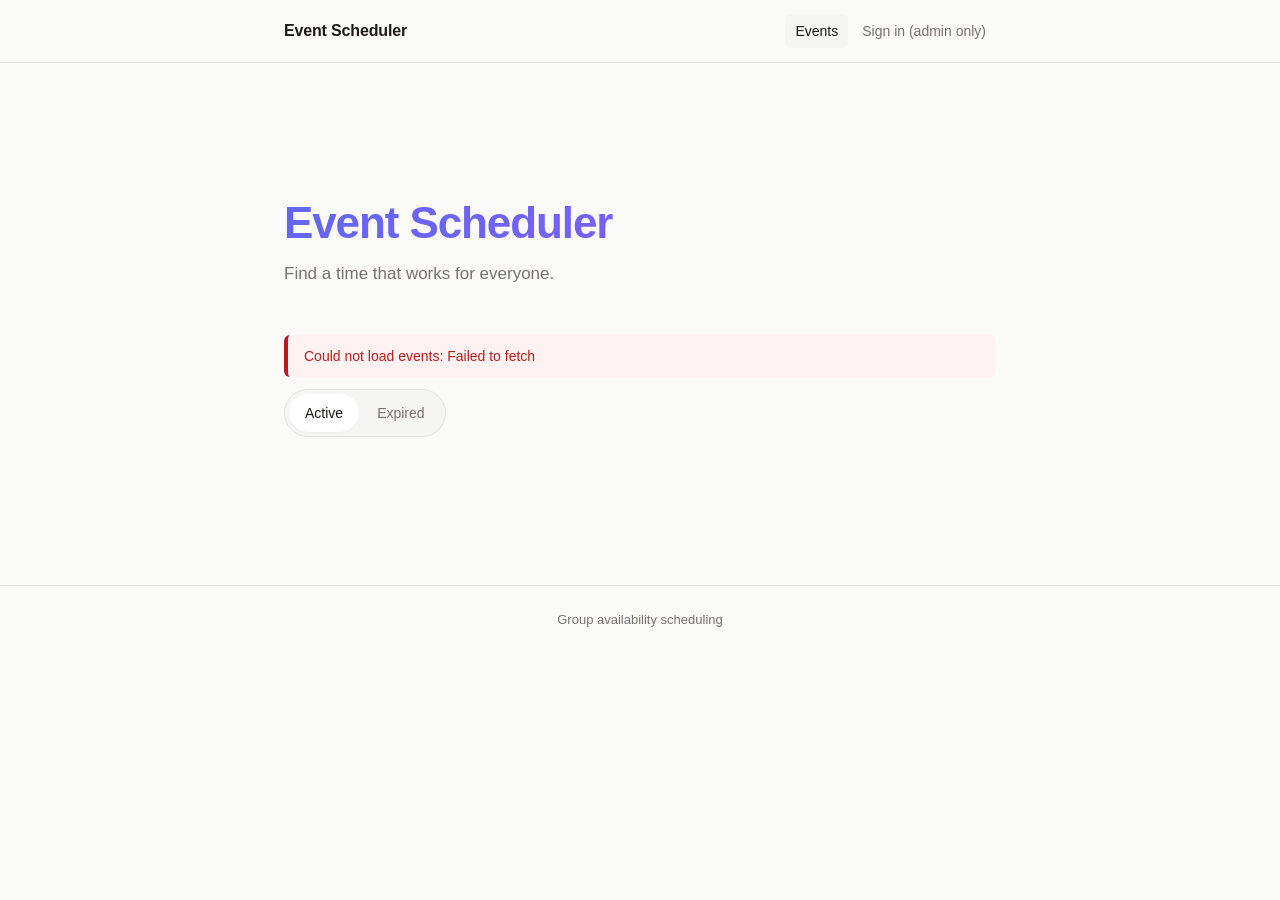
==== commit c4fd7a67: "Redesign: rename to Event Scheduler, hero, tabbed event detail, create wizard Rename - Group Events " ====
--- a/index.html
+++ b/index.html
@@ -3,13 +3,13 @@
   <head>
     <meta charset="utf-8" />
     <meta name="viewport" content="width=device-width, initial-scale=1" />
-    <title>Group Events</title>
+    <title>Event Scheduler</title>
     <link rel="stylesheet" href="css/styles.css" />
   </head>
   <body>
     <header class="site-header">
       <div class="site-header-inner">
-        <a class="brand" href="index.html">Group Events</a>
+        <a class="brand" href="index.html">Event Scheduler</a>
         <nav class="site-nav">
           <a href="index.html" class="active" aria-current="page">Events</a>
           <a href="admin.html">Admin</a>
@@ -18,6 +18,11 @@
     </header>
 
     <main class="container">
+      <section class="hero">
+        <h1 class="display">Event Scheduler</h1>
+        <p class="hero-subtitle">Find a time that works for everyone.</p>
+      </section>
+
       <div id="page-error" class="banner banner-error"></div>
 
       <div class="tabs" role="tablist">
@@ -32,7 +37,7 @@
         <div id="empty-active" class="empty hidden">No active events.</div>
         <div id="empty-expired" class="empty hidden">No expired events.</div>
 
-        <div id="loading" class="empty">Loading…</div>
+        <div id="loading" class="empty"><span class="spinner" aria-hidden="true"></span> Loading…</div>
       </div>
     </main>
 
@@ -44,6 +49,7 @@
 
     <script src="js/config.js"></script>
     <script src="js/api.js"></script>
+    <script src="js/auth.js"></script>
     <script src="js/public.js"></script>
   </body>
 </html>
--- a/css/styles.css
+++ b/css/styles.css
@@ -9,8 +9,10 @@
   --text-muted: #78716c;
   --accent: #4f46e5;
   --accent-hover: #4338ca;
-  --accent-soft: rgba(79, 70, 229, 0.1);
+  --accent-soft: rgba(79, 70, 229, 0.08);
+  --accent-strong: rgba(79, 70, 229, 0.18);
   --accent-ring: rgba(79, 70, 229, 0.18);
+  --accent-gradient: linear-gradient(135deg, #6366f1, #8b5cf6);
   --success: #047857;
   --success-soft: #ecfdf5;
   --danger: #b91c1c;
@@ -18,12 +20,17 @@
   --warning: #b45309;
   --warning-soft: #fffbeb;
   --shadow-sm: 0 1px 2px rgba(28, 25, 23, 0.04);
+  --shadow-card: 0 1px 3px rgba(0, 0, 0, 0.04), 0 1px 2px rgba(0, 0, 0, 0.06);
+  --shadow-card-hover: 0 4px 12px rgba(0, 0, 0, 0.08);
   --shadow-md: 0 1px 2px rgba(28, 25, 23, 0.04), 0 6px 16px rgba(28, 25, 23, 0.06);
+  --btn-shadow: 0 1px 2px rgba(79, 70, 229, 0.3), 0 0 0 1px rgba(79, 70, 229, 0.05);
   --radius-sm: 6px;
   --radius: 10px;
   --radius-pill: 999px;
-  --t-fast: 140ms ease;
-  --t-base: 180ms ease;
+  --ease-out: cubic-bezier(0.16, 1, 0.3, 1);
+  --ease-in-out: cubic-bezier(0.65, 0, 0.35, 1);
+  --t-fast: 140ms var(--ease-out);
+  --t-base: 200ms var(--ease-out);
 }
 
 @media (prefers-color-scheme: dark) {
@@ -32,13 +39,18 @@
     --border: #292524; --border-strong: #44403c;
     --text: #f5f5f4; --text-muted: #a8a29e;
     --accent: #818cf8; --accent-hover: #a5b4fc;
-    --accent-soft: rgba(129, 140, 248, 0.18);
+    --accent-soft: rgba(129, 140, 248, 0.12);
+    --accent-strong: rgba(129, 140, 248, 0.3);
     --accent-ring: rgba(129, 140, 248, 0.3);
+    --accent-gradient: linear-gradient(135deg, #818cf8, #a78bfa);
     --success: #34d399; --success-soft: rgba(52, 211, 153, 0.12);
     --danger: #f87171; --danger-soft: rgba(248, 113, 113, 0.12);
     --warning: #fbbf24; --warning-soft: rgba(251, 191, 36, 0.12);
     --shadow-sm: 0 1px 2px rgba(0, 0, 0, 0.4);
+    --shadow-card: 0 1px 3px rgba(0, 0, 0, 0.3), 0 1px 2px rgba(0, 0, 0, 0.4);
+    --shadow-card-hover: 0 4px 16px rgba(0, 0, 0, 0.5);
     --shadow-md: 0 1px 2px rgba(0, 0, 0, 0.5), 0 8px 20px rgba(0, 0, 0, 0.5);
+    --btn-shadow: 0 1px 2px rgba(0, 0, 0, 0.5), 0 0 0 1px rgba(129, 140, 248, 0.2);
   }
 }
 
@@ -48,17 +60,18 @@
   margin: 0; padding: 0;
   background: var(--bg); color: var(--text);
   font-family: -apple-system, BlinkMacSystemFont, "Segoe UI", Inter, Roboto, "Helvetica Neue", Arial, sans-serif;
-  font-size: 15px; line-height: 1.55;
+  font-size: 15px; line-height: 1.6;
   -webkit-font-smoothing: antialiased;
 }
 a { color: var(--accent); text-decoration: none; transition: color var(--t-fast); }
 a:hover { color: var(--accent-hover); text-decoration: underline; }
 
-h1, h2, h3 { color: var(--text); margin: 0 0 0.5em; line-height: 1.25; letter-spacing: -0.01em; }
-h1 { font-size: 28px; font-weight: 600; }
-h2 { font-size: 22px; font-weight: 600; }
-h3 { font-size: 17px; font-weight: 600; }
+h1, h2, h3 { color: var(--text); margin: 0 0 0.5em; }
+h1 { font-size: 36px; font-weight: 700; letter-spacing: -0.02em; line-height: 1.15; }
+h2 { font-size: 22px; font-weight: 600; letter-spacing: -0.01em; line-height: 1.25; }
+h3 { font-size: 16px; font-weight: 600; line-height: 1.3; }
 p { margin: 0 0 0.75em; }
+.display { font-size: 44px; font-weight: 700; letter-spacing: -0.025em; line-height: 1.1; }
 
 .muted { color: var(--text-muted); }
 .small { font-size: 13px; }
@@ -133,20 +146,26 @@
 /* ---------- event cards ---------- */
 .event-list { display: flex; flex-direction: column; gap: 10px; }
 .event-card {
-  display: block; padding: 16px 18px;
+  display: flex; flex-direction: column; gap: 6px;
+  padding: 20px 24px;
   background: var(--surface); border: 1px solid var(--border);
   border-radius: var(--radius); color: var(--text); text-decoration: none;
-  transition: transform var(--t-base), box-shadow var(--t-base), border-color var(--t-base);
+  box-shadow: var(--shadow-card);
+  transition: transform 200ms var(--ease-out), box-shadow 200ms var(--ease-out), border-color 200ms var(--ease-out);
+  opacity: 0;
+  animation: card-fade 320ms var(--ease-out) both;
+  animation-delay: calc(var(--card-i, 0) * 30ms);
 }
 .event-card:hover {
   text-decoration: none; border-color: var(--border-strong);
-  box-shadow: var(--shadow-md); transform: translateY(-1px);
+  box-shadow: var(--shadow-card-hover); transform: translateY(-1px);
 }
 .event-card .title {
-  font-weight: 600; font-size: 16px; color: var(--text);
-  display: flex; align-items: center; gap: 8px; flex-wrap: wrap;
-}
-.event-card .meta { color: var(--text-muted); font-size: 13px; margin-top: 4px; }
+  font-weight: 600; font-size: 17px; color: var(--text);
+  display: flex; align-items: center; gap: 10px; flex-wrap: wrap;
+}
+.event-card .meta { color: var(--text-muted); font-size: 13px; }
+@keyframes card-fade { from { opacity: 0; transform: translateY(8px); } to { opacity: 1; transform: translateY(0); } }
 
 /* ---------- badges ---------- */
 .badge {
@@ -157,6 +176,7 @@
 }
 .badge.locked { background: var(--warning-soft); color: var(--warning); border-color: transparent; }
 .badge.expired { background: var(--surface-alt); color: var(--text-muted); border-color: var(--border); }
+.badge.finalized { background: var(--accent-soft); color: var(--accent); border-color: transparent; }
 
 /* ---------- empty state ---------- */
 .empty { text-align: center; padding: 32px 12px; color: var(--text-muted); font-size: 14px; }
@@ -203,8 +223,14 @@
 }
 button:disabled, .btn:disabled { opacity: 0.55; cursor: not-allowed; }
 
-button.primary, .btn.primary { background: var(--accent); border-color: var(--accent); color: #fff; }
-button.primary:hover, .btn.primary:hover { background: var(--accent-hover); border-color: var(--accent-hover); color: #fff; }
+button.primary, .btn.primary {
+  background: var(--accent-gradient); border-color: transparent; color: #fff;
+  box-shadow: var(--btn-shadow);
+}
+button.primary:hover, .btn.primary:hover {
+  filter: brightness(1.05); color: #fff;
+}
+button.primary:active, .btn.primary:active { filter: brightness(0.95); }
 
 button.danger, .btn.danger { color: var(--danger); border-color: var(--border); }
 button.danger:hover, .btn.danger:hover { background: var(--danger-soft); border-color: var(--danger); }
@@ -213,6 +239,57 @@
 button.ghost:hover, .btn.ghost:hover { background: var(--surface-alt); }
 
 .row { display: flex; gap: 8px; align-items: center; flex-wrap: wrap; }
+
+/* ---------- calendar ---------- */
+.calendar {
+  max-width: 340px;
+  background: var(--surface);
+  border: 1px solid var(--border);
+  border-radius: var(--radius);
+  padding: 12px;
+  margin-top: 6px;
+}
+.calendar-header {
+  display: flex; align-items: center; justify-content: space-between;
+  gap: 8px; margin-bottom: 8px;
+}
+.calendar-title { font-weight: 600; font-size: 14px; color: var(--text); }
+.calendar-nav {
+  width: 32px; height: 32px; min-height: 32px; padding: 0;
+  background: transparent; border: 1px solid transparent;
+  color: var(--text-muted); font-size: 18px; line-height: 1;
+  border-radius: var(--radius-sm); cursor: pointer;
+}
+.calendar-nav:hover {
+  background: var(--surface-alt); color: var(--text); border-color: var(--border);
+}
+.calendar-weekdays {
+  display: grid; grid-template-columns: repeat(7, 1fr); gap: 6px;
+  font-size: 11px; text-transform: uppercase; letter-spacing: 0.04em;
+  color: var(--text-muted); text-align: center; margin-bottom: 6px;
+}
+.calendar-grid { display: grid; grid-template-columns: repeat(7, 1fr); gap: 6px; }
+.cal-day {
+  aspect-ratio: 1; min-height: 0; padding: 0;
+  background: transparent; border: 1px solid transparent;
+  color: var(--text); font-size: 13px;
+  border-radius: var(--radius-sm); cursor: pointer;
+  display: flex; align-items: center; justify-content: center;
+  transition: background var(--t-fast), color var(--t-fast), border-color var(--t-fast);
+}
+.cal-day:hover:not(:disabled) { background: var(--accent-soft); }
+.cal-day.selected, .cal-day.selected:hover {
+  background: var(--accent); color: #fff; border-color: var(--accent);
+}
+.cal-day.selected.today { box-shadow: inset 0 0 0 2px #fff; }
+.cal-day.today:not(.selected) {
+  box-shadow: inset 0 0 0 2px var(--accent); color: var(--accent); font-weight: 600;
+}
+.cal-day.disabled, .cal-day-empty {
+  color: var(--text-muted); opacity: 0.4; cursor: not-allowed;
+  background: transparent;
+}
+.date-chips { margin-top: 12px; }
 
 /* ---------- slot chips ---------- */
 .slot-input-row { margin-top: 6px; }
@@ -320,14 +397,376 @@
 
 .caveat { margin-bottom: 18px; font-style: italic; }
 
+/* ---------- final-time banner ---------- */
+.final-banner {
+  display: flex; align-items: center; gap: 14px;
+  padding: 16px 20px;
+  background: linear-gradient(135deg, var(--accent-soft), transparent 70%), var(--surface);
+  border: 1px solid var(--accent);
+  border-radius: var(--radius);
+  margin-bottom: 20px;
+}
+.final-banner-icon {
+  display: inline-flex; align-items: center; justify-content: center;
+  flex-shrink: 0;
+  width: 36px; height: 36px;
+  background: var(--accent); color: #fff;
+  border-radius: 50%; font-weight: 700; font-size: 18px;
+}
+.final-banner-label {
+  font-size: 11px; font-weight: 600;
+  text-transform: uppercase; letter-spacing: 0.06em;
+  color: var(--accent);
+}
+.final-banner-content { font-size: 16px; font-weight: 500; color: var(--text); margin-top: 2px; }
+
+/* ---------- admin tools section ---------- */
+.admin-section {
+  background: var(--surface-alt);
+  border: 1px solid var(--border);
+  border-top: 3px solid var(--accent);
+  border-radius: var(--radius);
+  padding: 16px 18px;
+}
+.admin-section .section-head { margin-bottom: 8px; }
+.admin-section h2 { font-size: 17px; }
+.matrix-actions { margin-top: 14px; }
+
+/* ---------- comparison matrix ---------- */
+.matrix {
+  width: 100%;
+  border-collapse: separate;
+  border-spacing: 0;
+  font-size: 13px;
+  background: var(--surface);
+}
+.matrix th, .matrix td {
+  padding: 8px 10px;
+  text-align: center;
+  border-bottom: 1px solid var(--border);
+  border-right: 1px solid var(--border);
+  vertical-align: middle;
+}
+.matrix th:last-child, .matrix td:last-child { border-right: none; }
+.matrix tbody tr:last-child td { border-bottom: none; }
+.matrix thead th {
+  position: sticky; top: 0; z-index: 1;
+  background: var(--surface-alt); color: var(--text-muted);
+  font-weight: 600; font-size: 11px;
+  text-transform: uppercase; letter-spacing: 0.04em;
+}
+.matrix tbody tr:hover td:not(.total) { background: var(--accent-soft); }
+.matrix .slot-col { text-align: left; min-width: 180px; max-width: 240px; }
+.matrix-slot-label { display: flex; flex-direction: column; gap: 1px; line-height: 1.25; }
+.matrix-date { font-size: 11px; color: var(--text-muted); }
+.matrix-slot { font-weight: 500; color: var(--text); }
+.matrix-toggle {
+  margin-top: 6px;
+  padding: 3px 10px; min-height: 24px;
+  font-size: 11px; font-weight: 500;
+  background: transparent;
+  color: var(--text-muted);
+  border: 1px solid var(--border);
+  border-radius: var(--radius-pill);
+  cursor: pointer;
+  transition: background var(--t-fast), color var(--t-fast), border-color var(--t-fast);
+}
+.matrix-toggle:hover { background: var(--surface-alt); color: var(--text); }
+.matrix-toggle[aria-pressed="true"] {
+  background: var(--accent); border-color: var(--accent); color: #fff;
+}
+.matrix .check { color: var(--success); font-weight: 700; }
+.matrix .total { font-weight: 600; color: var(--text); transition: background-color var(--t-fast); }
+.matrix tbody tr.final td.slot-col {
+  border-left: 3px solid var(--accent);
+  padding-left: 7px;
+}
+.matrix tbody tr.final { background: var(--accent-soft); }
+
+/* Sticky left: slot label column */
+.matrix th.slot-col,
+.matrix td.slot-col {
+  position: sticky;
+  left: 0;
+  background: var(--surface);
+  z-index: 2;
+}
+.matrix thead th.slot-col { z-index: 3; background: var(--surface-alt); }
+.matrix tbody tr:nth-child(even) td.slot-col { background: var(--surface-alt); }
+.matrix tbody tr.final td.slot-col { background: var(--accent-soft); }
+
+/* Sticky right: total column */
+.matrix th.total-col,
+.matrix td.total {
+  position: sticky;
+  right: 0;
+  background: var(--surface);
+  z-index: 2;
+}
+.matrix thead th.total-col { z-index: 3; background: var(--surface-alt); }
+.matrix tbody tr:nth-child(even) td.total { background: var(--surface-alt); }
+.matrix td.total { border-left: 2px solid var(--border-strong); }
+.matrix th.total-col { border-left: 2px solid var(--border-strong); }
+
+/* Cap matrix scroll height for tall date×slot grids */
+.scroll-x-matrix { max-height: 70vh; overflow-y: auto; }
+
+/* ---------- submitter row admin actions ---------- */
+.submitter-name { font-weight: 500; }
+.submitter-right {
+  display: flex; align-items: center; gap: 6px;
+}
+.submitter-action {
+  font-size: 12px;
+  padding: 3px 9px; min-height: 24px;
+  background: transparent;
+  border: 1px solid var(--border);
+  color: var(--text-muted);
+  border-radius: var(--radius-sm);
+  cursor: pointer;
+}
+.submitter-action:hover { background: var(--surface-alt); color: var(--text); }
+.submitter-action.danger { color: var(--danger); }
+.submitter-action.danger:hover { background: var(--danger-soft); border-color: var(--danger); }
+
+/* ---------- editing banner ---------- */
+#editing-banner { display: flex; align-items: center; gap: 8px; flex-wrap: wrap; }
+.cancel-edit-btn {
+  margin-left: auto;
+  font-size: 12px; padding: 4px 10px; min-height: 26px;
+}
+
+/* ---------- admin header badge & idle modal ---------- */
+.admin-badge {
+  display: inline-flex; align-items: center;
+  margin-left: 6px;
+  padding: 2px 8px;
+  font-size: 11px; font-weight: 600;
+  letter-spacing: 0.04em; text-transform: uppercase;
+  background: var(--accent-soft); color: var(--accent);
+  border-radius: var(--radius-pill);
+}
+.site-nav .signout-btn {
+  font-size: 13px;
+  padding: 4px 10px;
+  min-height: 28px;
+  border: 1px solid var(--border);
+  border-radius: var(--radius-sm);
+  color: var(--text-muted);
+  background: transparent;
+  cursor: pointer;
+  transition: background var(--t-fast), color var(--t-fast), border-color var(--t-fast);
+}
+.site-nav .signout-btn:hover {
+  background: var(--surface-alt);
+  color: var(--text);
+  border-color: var(--border-strong);
+  text-decoration: none;
+}
+
+.auth-modal-backdrop, .modal-backdrop {
+  position: fixed; inset: 0;
+  background: rgba(0, 0, 0, 0.4);
+  display: flex; align-items: center; justify-content: center;
+  padding: 16px; z-index: 100;
+  -webkit-backdrop-filter: blur(2px);
+  backdrop-filter: blur(2px);
+}
+.auth-modal, .modal {
+  position: relative;
+  background: var(--surface); color: var(--text);
+  border: 1px solid var(--border); border-radius: var(--radius);
+  padding: 24px;
+  box-shadow: var(--shadow-md);
+  max-width: 560px; width: 100%;
+  max-height: 90vh; overflow-y: auto;
+}
+.auth-modal { max-width: 420px; }
+.auth-modal h3 { margin: 0 0 8px; font-size: 18px; }
+.auth-modal p { margin: 0 0 16px; color: var(--text-muted); font-size: 14px; }
+.auth-modal-actions { display: flex; gap: 8px; justify-content: flex-end; flex-wrap: wrap; }
+.modal-close {
+  position: absolute; top: 10px; right: 10px;
+  width: 32px; height: 32px; min-height: 32px; padding: 0;
+  background: transparent; border: 1px solid transparent;
+  color: var(--text-muted); font-size: 20px; line-height: 1;
+  border-radius: var(--radius-sm); cursor: pointer;
+}
+.modal-close:hover { background: var(--surface-alt); color: var(--text); border-color: var(--border); }
+body.modal-open { overflow: hidden; }
+
+#signed-out-banner { margin-bottom: 16px; }
+
+/* ---------- hero (landing) ---------- */
+.hero {
+  padding: 64px 0 48px;
+  text-align: center;
+}
+.hero .display {
+  margin: 0 0 12px;
+  background: var(--accent-gradient);
+  -webkit-background-clip: text;
+  background-clip: text;
+  -webkit-text-fill-color: transparent;
+  color: transparent;
+}
+.hero-subtitle { font-size: 17px; color: var(--text-muted); margin: 0; font-weight: 400; }
+@media (min-width: 720px) {
+  .hero { text-align: left; padding: 96px 0 48px; }
+}
+
+/* ---------- event-detail tabs ---------- */
+.event-tabs {
+  display: flex; gap: 0;
+  border-bottom: 1px solid var(--border);
+  margin: 24px 0 24px;
+  overflow-x: auto;
+}
+.event-tab {
+  background: transparent; border: none;
+  padding: 12px 18px; min-height: 44px;
+  font: inherit; font-size: 14px; font-weight: 500;
+  color: var(--text-muted);
+  cursor: pointer;
+  border-bottom: 2px solid transparent;
+  margin-bottom: -1px;
+  transition: color var(--t-fast), border-color var(--t-fast);
+  border-radius: 0;
+}
+.event-tab:hover { color: var(--text); background: transparent; }
+.event-tab.active { color: var(--accent); border-bottom-color: var(--accent); font-weight: 600; }
+.event-panel { animation: panel-in 220ms var(--ease-out); }
+@keyframes panel-in {
+  from { opacity: 0; transform: translateY(4px); }
+  to { opacity: 1; transform: translateY(0); }
+}
+
+/* ---------- wizard (admin create) ---------- */
+.wizard { display: flex; flex-direction: column; gap: 24px; }
+
+.stepper {
+  list-style: none;
+  margin: 0; padding: 0;
+  display: grid; grid-template-columns: 1fr 1fr 1fr;
+  position: relative;
+  gap: 0;
+}
+.stepper .step {
+  display: flex; flex-direction: column; align-items: center; gap: 6px;
+  position: relative;
+  cursor: default;
+  padding: 0 8px;
+}
+.stepper .step.completed { cursor: pointer; }
+.stepper .step .num {
+  display: inline-flex; align-items: center; justify-content: center;
+  width: 32px; height: 32px;
+  border-radius: 50%;
+  background: var(--surface);
+  border: 1.5px solid var(--border-strong);
+  color: var(--text-muted);
+  font-size: 13px; font-weight: 600;
+  transition: background 200ms var(--ease-out), border-color 200ms var(--ease-out), color 200ms var(--ease-out);
+}
+.stepper .step .label {
+  font-size: 12px; color: var(--text-muted);
+  text-transform: uppercase; letter-spacing: 0.06em; font-weight: 500;
+}
+.stepper .step.active .num {
+  background: var(--accent-gradient);
+  border-color: transparent; color: #fff;
+  box-shadow: var(--btn-shadow);
+}
+.stepper .step.active .label { color: var(--text); font-weight: 600; }
+.stepper .step.completed .num {
+  background: var(--accent); border-color: var(--accent); color: #fff;
+}
+.stepper .step.completed .num::after {
+  content: '✓'; font-size: 14px;
+}
+.stepper .step.completed .num > span { display: none; }
+
+.stepper .step::before {
+  content: ''; position: absolute;
+  top: 16px; left: calc(-50% + 16px); right: calc(50% + 16px);
+  height: 2px; background: var(--border);
+  z-index: -1;
+}
+.stepper .step:first-child::before { display: none; }
+.stepper .step.active ~ .step::before { background: var(--border); }
+.stepper .step.completed ~ .step::before,
+.stepper .step.completed::before { background: var(--accent); }
+
+.wiz-step { display: flex; flex-direction: column; gap: 16px; }
+.wiz-step h3 { font-size: 18px; margin: 0; }
+.wiz-step .step-desc { color: var(--text-muted); margin: -8px 0 0; font-size: 14px; }
+.wiz-nav {
+  display: flex; justify-content: space-between; align-items: center;
+  margin-top: 8px; gap: 8px;
+}
+
+/* ---------- subsection labels (edit modal) ---------- */
+.subsection-label {
+  font-size: 11px; font-weight: 600;
+  text-transform: uppercase; letter-spacing: 0.08em;
+  color: var(--text-muted);
+  margin: 8px 0 -4px;
+}
+
+/* ---------- spinner ---------- */
+.spinner {
+  display: inline-block;
+  width: 16px; height: 16px;
+  border: 2px solid var(--border);
+  border-top-color: var(--accent);
+  border-radius: 50%;
+  vertical-align: middle;
+  animation: spin 600ms linear infinite;
+}
+@keyframes spin { to { transform: rotate(360deg); } }
+
+/* ---------- scroll shadow on matrix ---------- */
+.scroll-x-matrix {
+  position: relative;
+}
+.scroll-x-matrix::after {
+  content: ''; position: sticky; top: 0; right: 0;
+  pointer-events: none;
+}
+
+/* ---------- manage-row stagger ---------- */
+.manage-row {
+  opacity: 0;
+  animation: card-fade 280ms var(--ease-out) both;
+  animation-delay: calc(var(--row-i, 0) * 30ms);
+}
+
+/* ---------- separator between wizard and manage list ---------- */
+.section-separator {
+  border: none;
+  border-top: 1px solid var(--border);
+  margin: 48px 0 0;
+}
+
+/* ---------- focus-visible standard ---------- */
+:focus-visible {
+  outline: none;
+  box-shadow: 0 0 0 3px var(--accent-strong);
+  border-radius: var(--radius-sm);
+}
+
 /* ---------- responsive ---------- */
 @media (max-width: 640px) {
   main.container { padding-top: 24px; padding-bottom: 40px; }
   .section { margin-top: 32px; }
-  h1 { font-size: 24px; }
+  h1 { font-size: 28px; }
   h2 { font-size: 19px; }
+  .display { font-size: 32px; }
+  .hero { padding: 32px 0 24px; }
+  .hero-subtitle { font-size: 15px; }
   .site-header-inner { padding: 10px 16px; }
   .container { padding: 0 16px; }
   .manage-row { flex-direction: column; align-items: stretch; }
   .manage-row .actions { justify-content: flex-end; }
-}
+  .stepper .step .label { font-size: 10px; }
+}
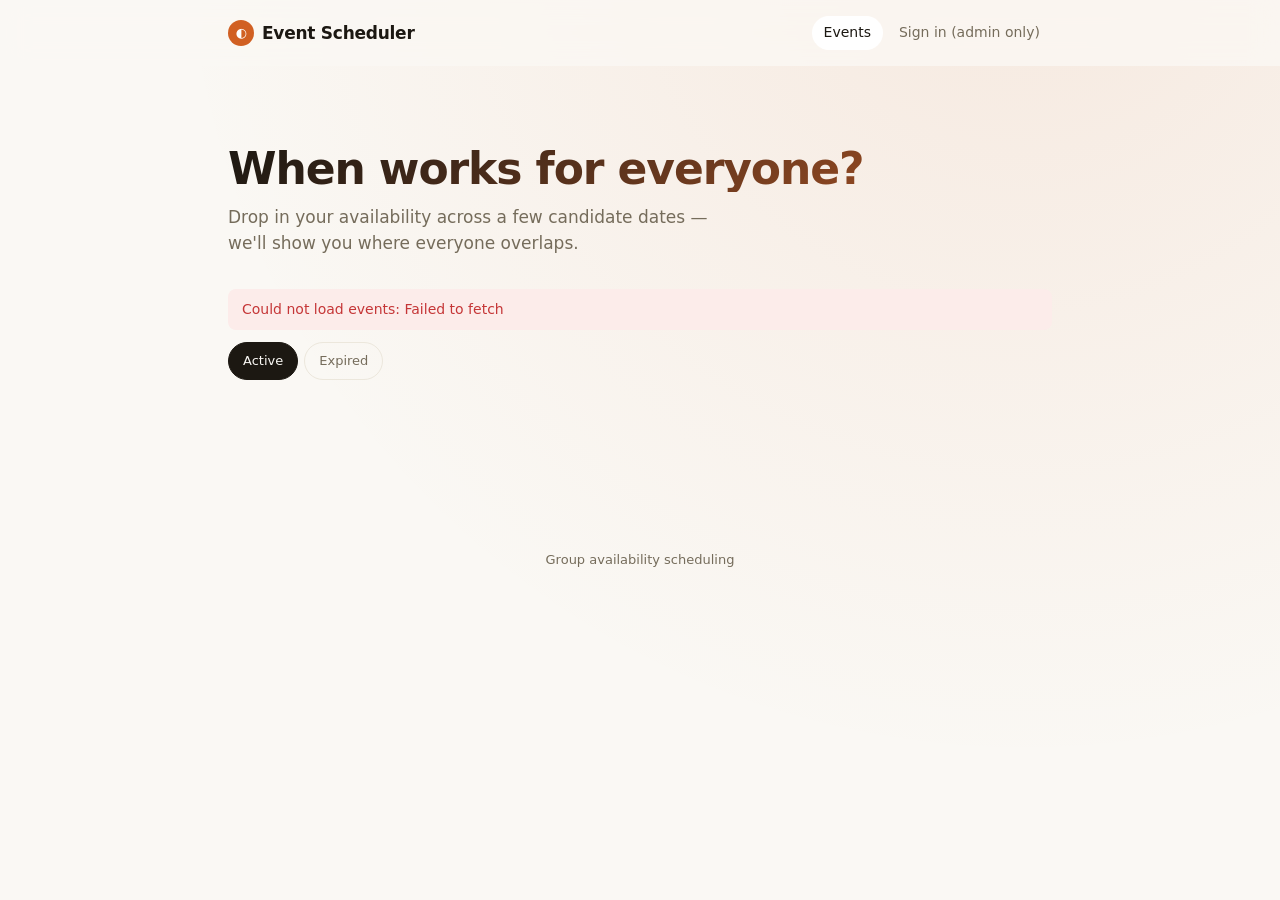
==== commit cb0cf848: "Direction 2 (Heatmap-first) visual port Ports the Direction 2 design from the Claude Design canvas i" ====
--- a/index.html
+++ b/index.html
@@ -1,55 +1,55 @@
-<!doctype html>
-<html lang="en">
-  <head>
-    <meta charset="utf-8" />
-    <meta name="viewport" content="width=device-width, initial-scale=1" />
-    <title>Event Scheduler</title>
-    <link rel="stylesheet" href="css/styles.css" />
-  </head>
-  <body>
-    <header class="site-header">
-      <div class="site-header-inner">
-        <a class="brand" href="index.html">Event Scheduler</a>
-        <nav class="site-nav">
-          <a href="index.html" class="active" aria-current="page">Events</a>
-          <a href="admin.html">Admin</a>
-        </nav>
-      </div>
-    </header>
-
-    <main class="container">
-      <section class="hero">
-        <h1 class="display">Event Scheduler</h1>
-        <p class="hero-subtitle">Find a time that works for everyone.</p>
-      </section>
-
-      <div id="page-error" class="banner banner-error"></div>
-
-      <div class="tabs" role="tablist">
-        <button class="tab active" data-tab="active" role="tab">Active</button>
-        <button class="tab" data-tab="expired" role="tab">Expired</button>
-      </div>
-
-      <div id="event-list">
-        <div id="active-events" class="event-list"></div>
-        <div id="expired-events" class="event-list hidden"></div>
-
-        <div id="empty-active" class="empty hidden">No active events.</div>
-        <div id="empty-expired" class="empty hidden">No expired events.</div>
-
-        <div id="loading" class="empty"><span class="spinner" aria-hidden="true"></span> Loading…</div>
-      </div>
-    </main>
-
-    <footer class="site-footer">
-      <div class="container site-footer-inner">
-        <span class="muted">Group availability scheduling</span>
-      </div>
-    </footer>
-
-    <script src="js/config.js"></script>
-    <script src="js/api.js"></script>
-    <script src="js/auth.js"></script>
-    <script src="js/public.js"></script>
-  </body>
-</html>
+<!doctype html>
+<html lang="en">
+  <head>
+    <meta charset="utf-8" />
+    <meta name="viewport" content="width=device-width, initial-scale=1" />
+    <title>Event Scheduler</title>
+    <link rel="stylesheet" href="css/styles.css" />
+  </head>
+  <body>
+    <header class="site-header">
+      <div class="site-header-inner">
+        <a class="brand" href="index.html">Event Scheduler</a>
+        <nav class="site-nav">
+          <a href="index.html" class="active" aria-current="page">Events</a>
+          <a href="admin.html">Admin</a>
+        </nav>
+      </div>
+    </header>
+
+    <main class="container">
+      <section class="hero">
+        <h1 class="display">When works for everyone?</h1>
+        <p class="hero-subtitle">Drop in your availability across a few candidate dates — we'll show you where everyone overlaps.</p>
+      </section>
+
+      <div id="page-error" class="banner banner-error"></div>
+
+      <div class="tabs" role="tablist">
+        <button class="tab active" data-tab="active" role="tab">Active</button>
+        <button class="tab" data-tab="expired" role="tab">Expired</button>
+      </div>
+
+      <div id="event-list">
+        <div id="active-events" class="event-list"></div>
+        <div id="expired-events" class="event-list hidden"></div>
+
+        <div id="empty-active" class="empty hidden">No active events.</div>
+        <div id="empty-expired" class="empty hidden">No expired events.</div>
+
+        <div id="loading" class="empty"><span class="spinner" aria-hidden="true"></span> Loading…</div>
+      </div>
+    </main>
+
+    <footer class="site-footer">
+      <div class="container site-footer-inner">
+        <span class="muted">Group availability scheduling</span>
+      </div>
+    </footer>
+
+    <script src="js/config.js"></script>
+    <script src="js/api.js"></script>
+    <script src="js/auth.js"></script>
+    <script src="js/public.js"></script>
+  </body>
+</html>
--- a/css/styles.css
+++ b/css/styles.css
@@ -1,56 +1,71 @@
+/* ============================================================
+   Event Scheduler — Direction 2 (Heatmap-first) visual system.
+   The data viz IS the hero. Saturated accent, soft surfaces,
+   no-border cards, generous radii, consensus called out big.
+   ============================================================ */
+
 /* ---------- tokens ---------- */
 :root {
-  --bg: #fafaf9;
+  /* warm light surfaces with a hint of accent in bg */
+  --bg: #faf8f4;
+  --bg-tint: radial-gradient(circle at 80% -10%,
+    color-mix(in oklab, var(--accent) 12%, var(--bg)),
+    var(--bg) 60%);
   --surface: #ffffff;
-  --surface-alt: #f5f5f4;
-  --border: #e7e5e4;
-  --border-strong: #d6d3d1;
-  --text: #1c1917;
-  --text-muted: #78716c;
-  --accent: #4f46e5;
-  --accent-hover: #4338ca;
-  --accent-soft: rgba(79, 70, 229, 0.08);
-  --accent-strong: rgba(79, 70, 229, 0.18);
-  --accent-ring: rgba(79, 70, 229, 0.18);
-  --accent-gradient: linear-gradient(135deg, #6366f1, #8b5cf6);
-  --success: #047857;
-  --success-soft: #ecfdf5;
-  --danger: #b91c1c;
-  --danger-soft: #fef2f2;
-  --warning: #b45309;
-  --warning-soft: #fffbeb;
+  --surface-alt: #f4f1ea;
+  --surface-muted: #faf8f4;
+  --border: #ece7dc;
+  --border-strong: #d8d1bf;
+  --text: #1c1812;
+  --text-muted: #756c5b;
+  --text-faint: #a89e89;
+
+  /* saturated D2 accent — warm orange */
+  --accent: oklch(0.62 0.16 45);
+  --accent-hover: oklch(0.55 0.18 45);
+  --accent-soft: color-mix(in oklab, var(--accent) 12%, var(--surface));
+  --accent-soft-strong: color-mix(in oklab, var(--accent) 22%, var(--surface));
+  --accent-ring: color-mix(in oklab, var(--accent) 28%, transparent);
+  --on-accent: #ffffff;
+
+  --success: oklch(0.55 0.15 145);
+  --success-soft: color-mix(in oklab, var(--success) 12%, var(--surface));
+  --danger: oklch(0.55 0.18 25);
+  --danger-soft: color-mix(in oklab, var(--danger) 10%, var(--surface));
+  --warning: oklch(0.65 0.13 75);
+  --warning-soft: color-mix(in oklab, var(--warning) 14%, var(--surface));
+
   --shadow-sm: 0 1px 2px rgba(28, 25, 23, 0.04);
-  --shadow-card: 0 1px 3px rgba(0, 0, 0, 0.04), 0 1px 2px rgba(0, 0, 0, 0.06);
-  --shadow-card-hover: 0 4px 12px rgba(0, 0, 0, 0.08);
-  --shadow-md: 0 1px 2px rgba(28, 25, 23, 0.04), 0 6px 16px rgba(28, 25, 23, 0.06);
-  --btn-shadow: 0 1px 2px rgba(79, 70, 229, 0.3), 0 0 0 1px rgba(79, 70, 229, 0.05);
-  --radius-sm: 6px;
-  --radius: 10px;
+  --shadow-card: 0 1px 2px rgba(28, 25, 23, 0.04), 0 0 0 1px var(--border);
+  --shadow-card-hover: 0 6px 18px rgba(28, 25, 23, 0.06), 0 0 0 1px var(--border-strong);
+  --shadow-md: 0 1px 2px rgba(28, 25, 23, 0.04), 0 8px 24px rgba(28, 25, 23, 0.06);
+  --shadow-accent: 0 8px 22px color-mix(in oklab, var(--accent), transparent 70%);
+
+  --radius-sm: 8px;
+  --radius: 14px;
+  --radius-lg: 18px;
   --radius-pill: 999px;
   --ease-out: cubic-bezier(0.16, 1, 0.3, 1);
-  --ease-in-out: cubic-bezier(0.65, 0, 0.35, 1);
   --t-fast: 140ms var(--ease-out);
-  --t-base: 200ms var(--ease-out);
+  --t-base: 220ms var(--ease-out);
 }
 
 @media (prefers-color-scheme: dark) {
   :root {
-    --bg: #0c0a09; --surface: #1c1917; --surface-alt: #292524;
-    --border: #292524; --border-strong: #44403c;
-    --text: #f5f5f4; --text-muted: #a8a29e;
-    --accent: #818cf8; --accent-hover: #a5b4fc;
-    --accent-soft: rgba(129, 140, 248, 0.12);
-    --accent-strong: rgba(129, 140, 248, 0.3);
-    --accent-ring: rgba(129, 140, 248, 0.3);
-    --accent-gradient: linear-gradient(135deg, #818cf8, #a78bfa);
-    --success: #34d399; --success-soft: rgba(52, 211, 153, 0.12);
-    --danger: #f87171; --danger-soft: rgba(248, 113, 113, 0.12);
-    --warning: #fbbf24; --warning-soft: rgba(251, 191, 36, 0.12);
-    --shadow-sm: 0 1px 2px rgba(0, 0, 0, 0.4);
-    --shadow-card: 0 1px 3px rgba(0, 0, 0, 0.3), 0 1px 2px rgba(0, 0, 0, 0.4);
-    --shadow-card-hover: 0 4px 16px rgba(0, 0, 0, 0.5);
-    --shadow-md: 0 1px 2px rgba(0, 0, 0, 0.5), 0 8px 20px rgba(0, 0, 0, 0.5);
-    --btn-shadow: 0 1px 2px rgba(0, 0, 0, 0.5), 0 0 0 1px rgba(129, 140, 248, 0.2);
+    --bg: #15110d;
+    --surface: #1f1a14;
+    --surface-alt: #2a221a;
+    --surface-muted: #1a1611;
+    --border: #3a3026;
+    --border-strong: #5a4a3a;
+    --text: #f7f3ec;
+    --text-muted: #a89a86;
+    --text-faint: #6e6354;
+    --accent: oklch(0.74 0.15 45);
+    --accent-hover: oklch(0.80 0.15 45);
+    --on-accent: #1c1208;
+    --shadow-card: 0 0 0 1px var(--border-strong);
+    --shadow-card-hover: 0 6px 20px rgba(0, 0, 0, 0.5), 0 0 0 1px var(--border-strong);
   }
 }
 
@@ -58,139 +73,187 @@
 * { box-sizing: border-box; }
 html, body {
   margin: 0; padding: 0;
-  background: var(--bg); color: var(--text);
-  font-family: -apple-system, BlinkMacSystemFont, "Segoe UI", Inter, Roboto, "Helvetica Neue", Arial, sans-serif;
-  font-size: 15px; line-height: 1.6;
+  background: var(--bg);
+  background-image: radial-gradient(circle at 80% -10%,
+    color-mix(in oklab, var(--accent) 10%, transparent),
+    transparent 60%);
+  background-attachment: fixed;
+  color: var(--text);
+  font-family: -apple-system, BlinkMacSystemFont, "Segoe UI", Inter, system-ui, sans-serif;
+  font-size: 15px; line-height: 1.55;
   -webkit-font-smoothing: antialiased;
 }
 a { color: var(--accent); text-decoration: none; transition: color var(--t-fast); }
-a:hover { color: var(--accent-hover); text-decoration: underline; }
+a:hover { color: var(--accent-hover); }
 
 h1, h2, h3 { color: var(--text); margin: 0 0 0.5em; }
-h1 { font-size: 36px; font-weight: 700; letter-spacing: -0.02em; line-height: 1.15; }
-h2 { font-size: 22px; font-weight: 600; letter-spacing: -0.01em; line-height: 1.25; }
+h1 { font-size: 32px; font-weight: 700; letter-spacing: -0.025em; line-height: 1.1; }
+h2 { font-size: 20px; font-weight: 600; letter-spacing: -0.015em; line-height: 1.25; }
 h3 { font-size: 16px; font-weight: 600; line-height: 1.3; }
 p { margin: 0 0 0.75em; }
-.display { font-size: 44px; font-weight: 700; letter-spacing: -0.025em; line-height: 1.1; }
+.display { font-size: 44px; font-weight: 700; letter-spacing: -0.025em; line-height: 1.05; }
 
 .muted { color: var(--text-muted); }
 .small { font-size: 13px; }
 .label-text {
-  display: block; font-size: 13px; font-weight: 500;
-  color: var(--text-muted); letter-spacing: 0.02em; margin-bottom: 4px;
+  display: block; font-size: 12px; font-weight: 600;
+  color: var(--text-muted); letter-spacing: 0.04em; margin-bottom: 5px;
+  text-transform: uppercase;
 }
 .hidden { display: none !important; }
-.container { max-width: 760px; margin: 0 auto; padding: 0 24px; }
+.container { max-width: 880px; margin: 0 auto; padding: 0 28px; }
 
 /* ---------- header / footer ---------- */
 .site-header {
   position: sticky; top: 0; z-index: 50;
-  background: rgba(250, 250, 249, 0.85);
-  -webkit-backdrop-filter: saturate(140%) blur(10px);
-  backdrop-filter: saturate(140%) blur(10px);
-  border-bottom: 1px solid var(--border);
-}
-@media (prefers-color-scheme: dark) {
-  .site-header { background: rgba(12, 10, 9, 0.85); }
+  background: color-mix(in oklab, var(--bg) 80%, transparent);
+  -webkit-backdrop-filter: saturate(140%) blur(14px);
+  backdrop-filter: saturate(140%) blur(14px);
 }
 .site-header-inner {
-  max-width: 760px; margin: 0 auto; padding: 14px 24px;
+  max-width: 880px; margin: 0 auto; padding: 16px 28px;
   display: flex; align-items: center; justify-content: space-between; gap: 16px;
 }
-.brand { font-size: 16px; font-weight: 600; color: var(--text); letter-spacing: -0.01em; }
-.brand:hover { color: var(--text); text-decoration: none; }
+.brand {
+  font-size: 17px; font-weight: 700; color: var(--text);
+  letter-spacing: -0.015em;
+  display: inline-flex; align-items: center; gap: 8px;
+}
+.brand::before {
+  content: "◐";
+  display: inline-flex; align-items: center; justify-content: center;
+  width: 26px; height: 26px;
+  background: var(--accent); color: var(--on-accent);
+  border-radius: 50%;
+  font-size: 13px;
+}
+.brand:hover { color: var(--text); }
 .site-nav { display: flex; gap: 4px; align-items: center; }
 .site-nav a {
-  color: var(--text-muted); font-size: 14px; padding: 6px 10px;
-  border-radius: var(--radius-sm);
+  color: var(--text-muted); font-size: 14px; font-weight: 500;
+  padding: 6px 12px;
+  border-radius: var(--radius-pill);
   transition: color var(--t-fast), background var(--t-fast);
 }
-.site-nav a:hover, .site-nav a.active {
-  color: var(--text); background: var(--surface-alt); text-decoration: none;
-}
-
-main.container { padding-top: 40px; padding-bottom: 64px; }
-.section { margin-top: 40px; }
+.site-nav a:hover { color: var(--text); background: var(--surface); }
+.site-nav a.active { color: var(--text); background: var(--surface); }
+
+main.container { padding-top: 24px; padding-bottom: 64px; }
+.section { margin-top: 36px; }
 .section-head {
   display: flex; align-items: center; justify-content: space-between;
-  gap: 12px; margin-bottom: 12px;
+  gap: 12px; margin-bottom: 14px;
 }
 .section-head h2 { margin: 0; }
 
 .site-footer {
-  border-top: 1px solid var(--border); margin-top: 64px; padding: 24px 0;
+  margin-top: 64px; padding: 24px 0;
   color: var(--text-muted); font-size: 13px;
 }
 .site-footer-inner { display: flex; justify-content: center; gap: 16px; }
 
 .back-link { font-size: 13px; margin-bottom: 8px; }
-.back-link a { color: var(--text-muted); }
+.back-link a { color: var(--text-muted); display: inline-flex; align-items: center; gap: 4px; }
 .back-link a:hover { color: var(--text); }
 
-/* ---------- tabs ---------- */
-.tabs {
-  display: inline-flex;
-  background: var(--surface-alt); border: 1px solid var(--border);
-  border-radius: var(--radius-pill); padding: 4px; gap: 2px;
-  margin-bottom: 20px;
-}
+/* ---------- hero ---------- */
+.hero {
+  padding: 56px 0 32px;
+  text-align: left;
+}
+.hero .display {
+  margin: 0 0 12px;
+  background: linear-gradient(135deg, var(--text), var(--accent) 120%);
+  -webkit-background-clip: text;
+  background-clip: text;
+  -webkit-text-fill-color: transparent;
+  color: transparent;
+}
+.hero-subtitle { font-size: 17px; color: var(--text-muted); margin: 0; max-width: 480px; }
+@media (max-width: 640px) {
+  .hero { padding: 32px 0 20px; }
+  .display { font-size: 32px; }
+}
+
+/* ---------- tabs (filter pills) ---------- */
+.tabs { display: inline-flex; gap: 6px; margin-bottom: 18px; flex-wrap: wrap; }
 .tab {
-  background: transparent; border: none; padding: 6px 16px;
-  font: inherit; font-size: 14px; color: var(--text-muted);
+  background: transparent; border: 1px solid var(--border);
+  padding: 7px 14px;
+  font: inherit; font-size: 13px; font-weight: 500; color: var(--text-muted);
   cursor: pointer; border-radius: var(--radius-pill);
-  transition: background var(--t-fast), color var(--t-fast);
+  transition: all var(--t-fast);
 }
 .tab:hover { color: var(--text); }
-.tab.active { background: var(--surface); color: var(--text); box-shadow: var(--shadow-sm); }
-
-/* ---------- event cards ---------- */
-.event-list { display: flex; flex-direction: column; gap: 10px; }
+.tab.active {
+  background: var(--text); color: var(--bg);
+  border-color: var(--text);
+}
+
+/* ---------- event cards (landing) ---------- */
+.event-list { display: grid; grid-template-columns: repeat(2, 1fr); gap: 14px; }
+@media (max-width: 640px) { .event-list { grid-template-columns: 1fr; } }
 .event-card {
-  display: flex; flex-direction: column; gap: 6px;
-  padding: 20px 24px;
-  background: var(--surface); border: 1px solid var(--border);
-  border-radius: var(--radius); color: var(--text); text-decoration: none;
+  display: flex; flex-direction: column; gap: 10px;
+  padding: 18px;
+  background: var(--surface);
+  border-radius: var(--radius-lg);
+  color: var(--text); text-decoration: none;
   box-shadow: var(--shadow-card);
-  transition: transform 200ms var(--ease-out), box-shadow 200ms var(--ease-out), border-color 200ms var(--ease-out);
+  transition: transform var(--t-base), box-shadow var(--t-base);
   opacity: 0;
   animation: card-fade 320ms var(--ease-out) both;
   animation-delay: calc(var(--card-i, 0) * 30ms);
+  border: none;
 }
 .event-card:hover {
-  text-decoration: none; border-color: var(--border-strong);
-  box-shadow: var(--shadow-card-hover); transform: translateY(-1px);
+  text-decoration: none;
+  box-shadow: var(--shadow-card-hover);
+  transform: translateY(-1px);
 }
 .event-card .title {
-  font-weight: 600; font-size: 17px; color: var(--text);
-  display: flex; align-items: center; gap: 10px; flex-wrap: wrap;
-}
-.event-card .meta { color: var(--text-muted); font-size: 13px; }
+  font-weight: 600; font-size: 15px; color: var(--text);
+  letter-spacing: -0.005em;
+  display: flex; align-items: center; gap: 8px; flex-wrap: wrap;
+}
+.event-card .meta { color: var(--text-muted); font-size: 12px; }
+.event-card .heatmap-mini {
+  display: grid; gap: 2px;
+  margin: 4px 0;
+}
+.event-card .heatmap-mini > * {
+  height: 14px;
+  border-radius: 3px;
+  background: var(--surface-alt);
+}
+.event-card .footer-row {
+  display: flex; justify-content: space-between; align-items: center;
+  font-size: 12px; color: var(--text-muted);
+  margin-top: 2px;
+}
+.event-card .open-arrow { color: var(--accent); font-weight: 500; }
 @keyframes card-fade { from { opacity: 0; transform: translateY(8px); } to { opacity: 1; transform: translateY(0); } }
 
 /* ---------- badges ---------- */
 .badge {
   display: inline-flex; align-items: center;
-  font-size: 11px; font-weight: 600; letter-spacing: 0.04em; text-transform: uppercase;
-  padding: 2px 8px; border-radius: var(--radius-pill);
-  background: var(--surface-alt); color: var(--text-muted); border: 1px solid var(--border);
-}
-.badge.locked { background: var(--warning-soft); color: var(--warning); border-color: transparent; }
-.badge.expired { background: var(--surface-alt); color: var(--text-muted); border-color: var(--border); }
-.badge.finalized { background: var(--accent-soft); color: var(--accent); border-color: transparent; }
+  font-size: 10px; font-weight: 700; letter-spacing: 0.06em; text-transform: uppercase;
+  padding: 3px 8px; border-radius: var(--radius-pill);
+  background: var(--surface-alt); color: var(--text-muted);
+}
+.badge.locked { background: var(--warning-soft); color: var(--warning); }
+.badge.expired { background: var(--surface-alt); color: var(--text-muted); }
+.badge.finalized { background: var(--accent); color: var(--on-accent); }
 
 /* ---------- empty state ---------- */
 .empty { text-align: center; padding: 32px 12px; color: var(--text-muted); font-size: 14px; }
-
-/* ---------- event detail ---------- */
-.event-detail-header h1 { margin-top: 4px; }
-.event-detail-header .row { gap: 6px; }
 
 /* ---------- forms ---------- */
 form { display: flex; flex-direction: column; gap: 14px; }
 label { display: flex; flex-direction: column; gap: 0; font-size: 14px; color: var(--text); }
 
 input[type="text"], input[type="password"], input[type="date"], textarea {
-  font: inherit; font-size: 15px; padding: 10px 12px;
+  font: inherit; font-size: 14px; padding: 10px 14px;
   background: var(--surface); color: var(--text);
   border: 1px solid var(--border); border-radius: var(--radius-sm);
   width: 100%;
@@ -206,377 +269,493 @@
 .grid-two { display: grid; grid-template-columns: 1fr 1fr; gap: 12px; }
 @media (max-width: 540px) { .grid-two { grid-template-columns: 1fr; } }
 
+/* ---------- buttons ---------- */
 button, .btn {
-  font: inherit; font-size: 14px; font-weight: 500;
-  padding: 9px 14px; min-height: 38px;
-  border-radius: var(--radius-sm);
-  border: 1px solid var(--border-strong); background: var(--surface); color: var(--text);
+  font: inherit; font-size: 13px; font-weight: 500;
+  padding: 9px 16px; min-height: 38px;
+  border-radius: var(--radius-pill);
+  border: 1px solid var(--border); background: var(--surface); color: var(--text);
   cursor: pointer; text-decoration: none;
   display: inline-flex; align-items: center; justify-content: center; gap: 6px;
-  transition: background var(--t-fast), border-color var(--t-fast), color var(--t-fast), transform var(--t-fast);
+  transition: background var(--t-fast), border-color var(--t-fast), transform var(--t-fast);
 }
 button:hover, .btn:hover { background: var(--surface-alt); }
 button:active, .btn:active { transform: translateY(1px); }
 button:focus-visible, .btn:focus-visible {
-  outline: none; border-color: var(--accent);
-  box-shadow: 0 0 0 3px var(--accent-ring);
+  outline: none; box-shadow: 0 0 0 3px var(--accent-ring);
 }
 button:disabled, .btn:disabled { opacity: 0.55; cursor: not-allowed; }
 
 button.primary, .btn.primary {
-  background: var(--accent-gradient); border-color: transparent; color: #fff;
-  box-shadow: var(--btn-shadow);
+  background: var(--accent); border-color: transparent; color: var(--on-accent);
+  font-weight: 600;
+  box-shadow: var(--shadow-accent);
 }
 button.primary:hover, .btn.primary:hover {
-  filter: brightness(1.05); color: #fff;
-}
-button.primary:active, .btn.primary:active { filter: brightness(0.95); }
-
-button.danger, .btn.danger { color: var(--danger); border-color: var(--border); }
-button.danger:hover, .btn.danger:hover { background: var(--danger-soft); border-color: var(--danger); }
+  background: var(--accent-hover); color: var(--on-accent);
+}
+
+button.danger, .btn.danger { color: var(--danger); border-color: var(--border); background: transparent; }
+button.danger:hover, .btn.danger:hover { background: var(--danger-soft); }
 
 button.ghost, .btn.ghost { background: transparent; border-color: var(--border); color: var(--text); }
-button.ghost:hover, .btn.ghost:hover { background: var(--surface-alt); }
+button.ghost:hover, .btn.ghost:hover { background: var(--surface); }
 
 .row { display: flex; gap: 8px; align-items: center; flex-wrap: wrap; }
 
 /* ---------- calendar ---------- */
 .calendar {
-  max-width: 340px;
-  background: var(--surface);
-  border: 1px solid var(--border);
+  max-width: 360px;
+  background: var(--surface);
   border-radius: var(--radius);
-  padding: 12px;
+  padding: 14px;
   margin-top: 6px;
+  box-shadow: var(--shadow-card);
 }
 .calendar-header {
   display: flex; align-items: center; justify-content: space-between;
-  gap: 8px; margin-bottom: 8px;
+  gap: 8px; margin-bottom: 10px;
 }
 .calendar-title { font-weight: 600; font-size: 14px; color: var(--text); }
 .calendar-nav {
-  width: 32px; height: 32px; min-height: 32px; padding: 0;
-  background: transparent; border: 1px solid transparent;
-  color: var(--text-muted); font-size: 18px; line-height: 1;
-  border-radius: var(--radius-sm); cursor: pointer;
-}
-.calendar-nav:hover {
-  background: var(--surface-alt); color: var(--text); border-color: var(--border);
-}
+  width: 28px; height: 28px; min-height: 28px; padding: 0;
+  background: transparent; border: none;
+  color: var(--text-muted); font-size: 16px; line-height: 1;
+  border-radius: var(--radius-pill); cursor: pointer;
+}
+.calendar-nav:hover { background: var(--surface-alt); color: var(--text); }
 .calendar-weekdays {
-  display: grid; grid-template-columns: repeat(7, 1fr); gap: 6px;
-  font-size: 11px; text-transform: uppercase; letter-spacing: 0.04em;
-  color: var(--text-muted); text-align: center; margin-bottom: 6px;
-}
-.calendar-grid { display: grid; grid-template-columns: repeat(7, 1fr); gap: 6px; }
+  display: grid; grid-template-columns: repeat(7, 1fr); gap: 4px;
+  font-size: 10px; text-transform: uppercase; letter-spacing: 0.06em;
+  color: var(--text-muted); text-align: center; margin-bottom: 6px; font-weight: 600;
+}
+.calendar-grid { display: grid; grid-template-columns: repeat(7, 1fr); gap: 4px; }
 .cal-day {
   aspect-ratio: 1; min-height: 0; padding: 0;
-  background: transparent; border: 1px solid transparent;
+  background: transparent; border: none;
   color: var(--text); font-size: 13px;
   border-radius: var(--radius-sm); cursor: pointer;
   display: flex; align-items: center; justify-content: center;
-  transition: background var(--t-fast), color var(--t-fast), border-color var(--t-fast);
+  transition: background var(--t-fast), color var(--t-fast);
 }
 .cal-day:hover:not(:disabled) { background: var(--accent-soft); }
 .cal-day.selected, .cal-day.selected:hover {
-  background: var(--accent); color: #fff; border-color: var(--accent);
-}
-.cal-day.selected.today { box-shadow: inset 0 0 0 2px #fff; }
+  background: var(--accent); color: var(--on-accent); font-weight: 700;
+}
 .cal-day.today:not(.selected) {
-  box-shadow: inset 0 0 0 2px var(--accent); color: var(--accent); font-weight: 600;
+  box-shadow: inset 0 0 0 1.5px var(--accent); color: var(--accent); font-weight: 600;
 }
 .cal-day.disabled, .cal-day-empty {
-  color: var(--text-muted); opacity: 0.4; cursor: not-allowed;
+  color: var(--text-faint); opacity: 0.4; cursor: not-allowed;
   background: transparent;
 }
 .date-chips { margin-top: 12px; }
 
-/* ---------- slot chips ---------- */
-.slot-input-row { margin-top: 6px; }
-.slot-input-row input { flex: 1; min-width: 160px; }
+/* ---------- chips ---------- */
 .chips { display: flex; flex-wrap: wrap; gap: 6px; margin-top: 8px; }
 .chip {
   display: inline-flex; align-items: center; gap: 4px;
-  padding: 4px 6px 4px 10px;
-  background: var(--accent-soft); color: var(--accent);
-  border-radius: var(--radius-pill); font-size: 13px; font-weight: 500;
+  padding: 5px 8px 5px 11px;
+  background: var(--accent); color: var(--on-accent);
+  border-radius: var(--radius-pill); font-size: 12px; font-weight: 500;
 }
 .chip-x {
   background: transparent; border: none; padding: 0;
-  width: 20px; height: 20px; min-height: 0;
-  border-radius: var(--radius-pill); color: var(--accent);
-  font-size: 16px; line-height: 1; cursor: pointer;
-  transition: background var(--t-fast);
-}
-.chip-x:hover { background: rgba(79, 70, 229, 0.18); }
-
-/* ---------- availability grid ---------- */
-.scroll-x { overflow-x: auto; border: 1px solid var(--border); border-radius: var(--radius); }
-
-.availability-grid { width: 100%; border-collapse: separate; border-spacing: 0; font-size: 14px; }
-.availability-grid th, .availability-grid td {
-  padding: 10px 12px; text-align: center;
-  border-bottom: 1px solid var(--border); border-right: 1px solid var(--border);
-}
-.availability-grid th:last-child, .availability-grid td:last-child { border-right: none; }
-.availability-grid tbody tr:last-child td { border-bottom: none; }
+  width: 18px; height: 18px; min-height: 0;
+  border-radius: var(--radius-pill); color: var(--on-accent); opacity: 0.75;
+  font-size: 14px; line-height: 1; cursor: pointer;
+}
+.chip-x:hover { opacity: 1; background: rgba(255, 255, 255, 0.15); }
+
+.slot-input-row { margin-top: 6px; }
+.slot-input-row input { flex: 1; min-width: 160px; }
+
+/* ---------- availability paint grid (submission) ---------- */
+.scroll-x { overflow-x: auto; }
+.availability-grid {
+  width: 100%; border-collapse: separate; border-spacing: 4px;
+  font-size: 13px;
+  /* override default table styles for paint-grid look */
+  table-layout: fixed;
+}
+.availability-grid th, .availability-grid td { padding: 0; }
 .availability-grid thead th {
-  position: sticky; top: 0; z-index: 1;
-  background: var(--surface-alt); font-weight: 600; font-size: 13px;
-  color: var(--text-muted); text-transform: uppercase; letter-spacing: 0.04em;
-}
-.availability-grid tbody tr:nth-child(even) td { background: var(--surface-alt); }
+  font-weight: 600; font-size: 11px;
+  color: var(--text-muted); text-transform: uppercase; letter-spacing: 0.05em;
+  padding: 4px 0 8px;
+  background: transparent;
+}
+.availability-grid thead th .head-day {
+  display: block; font-weight: 700; color: var(--text); font-size: 14px; letter-spacing: -0.01em;
+}
 .availability-grid td:first-child, .availability-grid th:first-child {
-  text-align: left; white-space: nowrap; font-weight: 500; color: var(--text);
+  text-align: right; padding-right: 10px;
+  font-weight: 500; color: var(--text); font-size: 12px;
+  width: 90px; white-space: nowrap;
 }
 .availability-grid td label {
   display: flex; align-items: center; justify-content: center;
-  width: 100%; height: 100%; padding: 4px;
+  width: 100%; height: 56px;
   cursor: pointer; border-radius: var(--radius-sm);
-  transition: background var(--t-fast);
-}
-.availability-grid td label:hover { background: var(--accent-soft); }
+  background: var(--surface-alt);
+  position: relative;
+  transition: background var(--t-fast), box-shadow var(--t-fast);
+}
+.availability-grid td label:hover {
+  filter: brightness(0.96);
+}
 .availability-grid input[type="checkbox"] {
-  width: 22px; height: 22px; cursor: pointer; accent-color: var(--accent);
-}
-.availability-grid input[type="checkbox"]:focus-visible {
+  position: absolute; opacity: 0; width: 100%; height: 100%; margin: 0; cursor: pointer;
+}
+.availability-grid label:has(input:checked) {
+  background: var(--accent) !important;
+  color: var(--on-accent);
+  box-shadow: 0 1px 4px color-mix(in oklab, var(--accent), transparent 60%);
+}
+.availability-grid label:has(input:checked)::after {
+  content: '✓';
+  color: var(--on-accent);
+  font-weight: 700; font-size: 16px;
+}
+/* heat count badge inside each availability cell */
+.heat-badge {
+  position: absolute; top: 4px; right: 6px;
+  font-size: 10px; font-weight: 600; line-height: 1;
+  color: var(--text-muted); opacity: 0.65;
+  pointer-events: none;
+}
+.availability-grid label:has(input:checked) .heat-badge {
+  color: var(--on-accent); opacity: 0.85;
+}
+.availability-grid input[type="checkbox"]:focus-visible + .cell-mark,
+.availability-grid label:has(input:focus-visible) {
   outline: 2px solid var(--accent); outline-offset: 2px;
 }
 @media (max-width: 540px) {
-  .availability-grid th, .availability-grid td { padding: 6px 8px; font-size: 13px; }
-  .availability-grid td:first-child { font-size: 12px; }
+  .availability-grid td label { height: 44px; }
+  .availability-grid td:first-child, .availability-grid th:first-child {
+    width: 60px; font-size: 11px;
+  }
 }
 
 /* ---------- submitter list ---------- */
 .submitters { list-style: none; padding: 0; margin: 0; display: flex; flex-direction: column; gap: 6px; }
-.submitter { background: var(--surface); border: 1px solid var(--border); border-radius: var(--radius-sm); overflow: hidden; }
+.submitter {
+  background: var(--surface);
+  border-radius: var(--radius);
+  overflow: hidden;
+  box-shadow: var(--shadow-card);
+}
 .submitter details > summary {
   cursor: pointer; list-style: none;
   display: flex; align-items: center; justify-content: space-between; gap: 12px;
-  padding: 10px 14px 10px 14px; padding-right: 32px;
-  font-size: 14px; position: relative;
+  padding: 12px 16px;
+  font-size: 14px;
 }
 .submitter details > summary::-webkit-details-marker { display: none; }
 .submitter details > summary::after {
-  content: ''; position: absolute; right: 14px; top: 50%;
-  width: 8px; height: 8px;
-  border-right: 2px solid var(--text-muted); border-bottom: 2px solid var(--text-muted);
-  transform: translateY(-75%) rotate(45deg);
+  content: '▾';
+  color: var(--text-muted);
   transition: transform var(--t-fast);
 }
-.submitter details[open] > summary::after { transform: translateY(-25%) rotate(-135deg); }
+.submitter details[open] > summary::after { transform: rotate(180deg); }
 .submitter .picks {
-  padding: 10px 14px 12px; font-size: 13px;
-  color: var(--text-muted); border-top: 1px solid var(--border);
+  padding: 12px 16px;
+  font-size: 13px;
+  color: var(--text-muted);
+  border-top: 1px solid var(--border);
 }
 
 /* ---------- manage list (admin) ---------- */
 .manage-list { display: flex; flex-direction: column; gap: 8px; }
 .manage-row {
-  display: flex; flex-wrap: wrap; gap: 10px;
+  display: flex; flex-wrap: wrap; gap: 12px;
   align-items: center; justify-content: space-between;
-  padding: 12px 14px;
-  background: var(--surface); border: 1px solid var(--border); border-radius: var(--radius);
+  padding: 14px 18px;
+  background: var(--surface);
+  border-radius: var(--radius);
+  box-shadow: var(--shadow-card);
+  opacity: 0;
+  animation: card-fade 280ms var(--ease-out) both;
+  animation-delay: calc(var(--row-i, 0) * 30ms);
 }
 .manage-row .info { display: flex; flex-direction: column; gap: 2px; min-width: 0; flex: 1 1 220px; }
-.manage-title { display: flex; align-items: center; gap: 8px; flex-wrap: wrap; font-weight: 500; }
+.manage-title { display: flex; align-items: center; gap: 8px; flex-wrap: wrap; font-weight: 500; font-size: 14px; }
 .manage-row .actions { display: flex; gap: 6px; flex-wrap: wrap; }
+.manage-row .actions button {
+  font-size: 12px; padding: 5px 12px; min-height: 30px;
+}
 
 /* ---------- banners ---------- */
 .banner {
   border-radius: var(--radius-sm);
-  padding: 10px 12px 10px 16px; font-size: 14px;
-  background: var(--surface-alt); color: var(--text);
-  border-left: 4px solid var(--border-strong);
+  padding: 10px 14px;
+  font-size: 14px;
+  background: var(--surface);
+  color: var(--text);
   margin-bottom: 12px;
+  box-shadow: var(--shadow-card);
 }
 .banner:empty { display: none; }
-.banner-error { background: var(--danger-soft); color: var(--danger); border-left-color: var(--danger); }
-.banner-success { background: var(--success-soft); color: var(--success); border-left-color: var(--success); }
-.banner-warning { background: var(--warning-soft); color: var(--warning); border-left-color: var(--warning); }
+.banner-error { background: var(--danger-soft); color: var(--danger); box-shadow: none; }
+.banner-success { background: var(--success-soft); color: var(--success); box-shadow: none; }
+.banner-warning { background: var(--warning-soft); color: var(--warning); box-shadow: none; }
 
 .caveat { margin-bottom: 18px; font-style: italic; }
 
-/* ---------- final-time banner ---------- */
-.final-banner {
-  display: flex; align-items: center; gap: 14px;
-  padding: 16px 20px;
-  background: linear-gradient(135deg, var(--accent-soft), transparent 70%), var(--surface);
-  border: 1px solid var(--accent);
-  border-radius: var(--radius);
-  margin-bottom: 20px;
-}
-.final-banner-icon {
+/* ---------- consensus / final-time banner — D2 hero element ---------- */
+.final-banner, .consensus-banner {
+  display: flex; align-items: center; gap: 18px;
+  padding: 20px 24px;
+  background: var(--accent);
+  color: var(--on-accent);
+  border-radius: var(--radius-lg);
+  margin-bottom: 22px;
+  box-shadow: var(--shadow-accent);
+  position: relative; overflow: hidden;
+}
+.final-banner-icon, .consensus-icon {
   display: inline-flex; align-items: center; justify-content: center;
   flex-shrink: 0;
-  width: 36px; height: 36px;
-  background: var(--accent); color: #fff;
-  border-radius: 50%; font-weight: 700; font-size: 18px;
-}
-.final-banner-label {
-  font-size: 11px; font-weight: 600;
-  text-transform: uppercase; letter-spacing: 0.06em;
-  color: var(--accent);
-}
-.final-banner-content { font-size: 16px; font-weight: 500; color: var(--text); margin-top: 2px; }
+  width: 50px; height: 50px;
+  background: rgba(255, 255, 255, 0.18);
+  border-radius: 50%;
+  font-weight: 700; font-size: 22px;
+}
+.final-banner > div, .consensus-banner-body { flex: 1; }
+.final-banner-label, .consensus-label {
+  font-size: 11px; font-weight: 700;
+  text-transform: uppercase; letter-spacing: 0.08em;
+  opacity: 0.85;
+  margin-bottom: 4px;
+}
+.final-banner-content, .consensus-title {
+  font-size: 20px; font-weight: 700;
+  letter-spacing: -0.015em;
+  line-height: 1.2;
+}
+.consensus-meta { font-size: 13px; opacity: 0.85; margin-top: 2px; }
+.consensus-cta {
+  background: var(--on-accent); color: var(--accent);
+  padding: 10px 18px; border: none; border-radius: var(--radius-pill);
+  font-size: 13px; font-weight: 600; cursor: pointer;
+  display: inline-flex; align-items: center; gap: 6px; white-space: nowrap;
+}
+.consensus-cta:hover { background: var(--on-accent); filter: brightness(0.96); }
 
 /* ---------- admin tools section ---------- */
 .admin-section {
-  background: var(--surface-alt);
-  border: 1px solid var(--border);
-  border-top: 3px solid var(--accent);
-  border-radius: var(--radius);
-  padding: 16px 18px;
+  background: var(--surface);
+  border-radius: var(--radius-lg);
+  padding: 22px 24px;
+  box-shadow: var(--shadow-card);
 }
 .admin-section .section-head { margin-bottom: 8px; }
 .admin-section h2 { font-size: 17px; }
-.matrix-actions { margin-top: 14px; }
-
-/* ---------- comparison matrix ---------- */
+.admin-section .matrix-help { font-size: 12px; margin: 4px 0 16px; }
+.matrix-actions { margin-top: 14px; gap: 8px; display: flex; flex-wrap: wrap; }
+
+/* ---------- comparison heatmap matrix ---------- */
+.matrix-legend {
+  display: flex; align-items: center; gap: 8px;
+  font-size: 11px; color: var(--text-muted);
+  margin-left: auto;
+}
+.matrix-legend-ramp {
+  width: 100px; height: 8px; border-radius: 4px;
+  background: linear-gradient(to right,
+    color-mix(in oklab, var(--accent) 6%, var(--surface)),
+    color-mix(in oklab, var(--accent) 30%, var(--surface)),
+    var(--accent));
+}
+
+.matrix-wrap-d2 {
+  /* The D2 way: a clean grid of large heat tiles, not a table look */
+  background: var(--surface);
+  border-radius: var(--radius);
+  padding: 18px;
+  box-shadow: var(--shadow-card);
+  overflow: auto;
+  -webkit-overflow-scrolling: touch;
+  max-height: 75vh;
+}
+
 .matrix {
   width: 100%;
   border-collapse: separate;
-  border-spacing: 0;
+  border-spacing: 6px;
   font-size: 13px;
-  background: var(--surface);
+  background: transparent;
+  table-layout: auto;
 }
 .matrix th, .matrix td {
-  padding: 8px 10px;
+  padding: 0;
   text-align: center;
-  border-bottom: 1px solid var(--border);
-  border-right: 1px solid var(--border);
   vertical-align: middle;
-}
-.matrix th:last-child, .matrix td:last-child { border-right: none; }
-.matrix tbody tr:last-child td { border-bottom: none; }
+  white-space: nowrap;
+  border: none;
+  background: transparent;
+}
 .matrix thead th {
-  position: sticky; top: 0; z-index: 1;
-  background: var(--surface-alt); color: var(--text-muted);
   font-weight: 600; font-size: 11px;
-  text-transform: uppercase; letter-spacing: 0.04em;
-}
-.matrix tbody tr:hover td:not(.total) { background: var(--accent-soft); }
-.matrix .slot-col { text-align: left; min-width: 180px; max-width: 240px; }
+  text-transform: uppercase; letter-spacing: 0.05em;
+  color: var(--text-muted);
+  padding: 4px 0 8px;
+  position: sticky; top: 0; z-index: 2;
+  background: var(--surface);
+}
+.matrix thead th.day-col {
+  /* show day NUMBER large, day NAME small — D2 style */
+  min-width: 80px;
+}
+.matrix thead th .head-day {
+  display: block;
+  font-size: 18px; font-weight: 700;
+  color: var(--text); font-family: inherit; letter-spacing: -0.02em;
+  margin-bottom: 2px;
+}
+.matrix thead th .head-month { font-size: 10px; }
+
+.matrix .slot-col {
+  text-align: right; padding-right: 10px;
+  min-width: 140px; max-width: 180px;
+  font-weight: 500;
+  color: var(--text);
+  position: sticky; left: 0; z-index: 1;
+  background: var(--surface);
+}
+
 .matrix-slot-label { display: flex; flex-direction: column; gap: 1px; line-height: 1.25; }
-.matrix-date { font-size: 11px; color: var(--text-muted); }
-.matrix-slot { font-weight: 500; color: var(--text); }
+.matrix-slot { font-weight: 500; color: var(--text); font-size: 13px; }
+.matrix-date { display: none; } /* date moves to column header in D2 */
+
 .matrix-toggle {
   margin-top: 6px;
   padding: 3px 10px; min-height: 24px;
-  font-size: 11px; font-weight: 500;
+  font-size: 10px; font-weight: 600;
   background: transparent;
   color: var(--text-muted);
   border: 1px solid var(--border);
   border-radius: var(--radius-pill);
   cursor: pointer;
-  transition: background var(--t-fast), color var(--t-fast), border-color var(--t-fast);
+  transition: all var(--t-fast);
+  letter-spacing: 0.04em;
+  text-transform: uppercase;
+  display: inline-flex; align-items: center; gap: 3px;
 }
 .matrix-toggle:hover { background: var(--surface-alt); color: var(--text); }
 .matrix-toggle[aria-pressed="true"] {
-  background: var(--accent); border-color: var(--accent); color: #fff;
-}
-.matrix .check { color: var(--success); font-weight: 700; }
-.matrix .total { font-weight: 600; color: var(--text); transition: background-color var(--t-fast); }
+  background: var(--accent); border-color: var(--accent); color: var(--on-accent);
+}
+
+/* THE heatmap cell — the D2 hero element */
+.matrix tbody td.heat-cell {
+  height: 70px;
+  border-radius: 10px;
+  background: var(--surface-alt);
+  position: relative;
+  cursor: pointer;
+  transition: transform var(--t-fast), box-shadow var(--t-fast);
+}
+.matrix tbody td.heat-cell:hover {
+  transform: scale(1.04);
+  box-shadow: 0 4px 12px rgba(0,0,0,0.08);
+  z-index: 5;
+}
+.matrix tbody td.heat-cell .heat-num {
+  font-size: 22px; font-weight: 700;
+  letter-spacing: -0.02em;
+  line-height: 1;
+}
+.matrix tbody td.heat-cell .heat-of {
+  display: block;
+  font-size: 9px; font-weight: 600; opacity: 0.75;
+  text-transform: uppercase; letter-spacing: 0.05em;
+  margin-top: 2px;
+}
+.matrix tbody td.heat-cell.is-best {
+  box-shadow: inset 0 0 0 2.5px var(--accent),
+              0 0 0 4px color-mix(in oklab, var(--accent), transparent 80%);
+}
+.matrix tbody td.heat-cell .heat-best-star {
+  position: absolute; top: 6px; right: 8px;
+  color: var(--accent); font-size: 12px;
+}
+
+/* legacy total column — keep but de-emphasize */
+.matrix .check { color: var(--accent); font-weight: 700; }
+.matrix .total {
+  font-weight: 600; color: var(--text);
+  border-radius: 8px; padding: 10px;
+  min-width: 64px;
+  background: var(--surface-alt);
+}
+
 .matrix tbody tr.final td.slot-col {
   border-left: 3px solid var(--accent);
   padding-left: 7px;
 }
-.matrix tbody tr.final { background: var(--accent-soft); }
-
-/* Sticky left: slot label column */
-.matrix th.slot-col,
-.matrix td.slot-col {
-  position: sticky;
-  left: 0;
-  background: var(--surface);
-  z-index: 2;
-}
-.matrix thead th.slot-col { z-index: 3; background: var(--surface-alt); }
-.matrix tbody tr:nth-child(even) td.slot-col { background: var(--surface-alt); }
-.matrix tbody tr.final td.slot-col { background: var(--accent-soft); }
-
-/* Sticky right: total column */
-.matrix th.total-col,
-.matrix td.total {
-  position: sticky;
-  right: 0;
-  background: var(--surface);
-  z-index: 2;
-}
-.matrix thead th.total-col { z-index: 3; background: var(--surface-alt); }
-.matrix tbody tr:nth-child(even) td.total { background: var(--surface-alt); }
-.matrix td.total { border-left: 2px solid var(--border-strong); }
-.matrix th.total-col { border-left: 2px solid var(--border-strong); }
-
-/* Cap matrix scroll height for tall date×slot grids */
-.scroll-x-matrix { max-height: 70vh; overflow-y: auto; }
 
 /* ---------- submitter row admin actions ---------- */
 .submitter-name { font-weight: 500; }
-.submitter-right {
-  display: flex; align-items: center; gap: 6px;
-}
+.submitter-right { display: flex; align-items: center; gap: 6px; }
 .submitter-action {
   font-size: 12px;
-  padding: 3px 9px; min-height: 24px;
+  padding: 4px 10px; min-height: 26px;
   background: transparent;
   border: 1px solid var(--border);
   color: var(--text-muted);
-  border-radius: var(--radius-sm);
+  border-radius: var(--radius-pill);
   cursor: pointer;
 }
 .submitter-action:hover { background: var(--surface-alt); color: var(--text); }
 .submitter-action.danger { color: var(--danger); }
-.submitter-action.danger:hover { background: var(--danger-soft); border-color: var(--danger); }
+.submitter-action.danger:hover { background: var(--danger-soft); }
+.submitter-action.ghost { color: var(--text); }
+.passcode-help code {
+  background: var(--surface-alt); padding: 2px 6px; border-radius: 4px;
+  font-family: ui-monospace, "SF Mono", Menlo, monospace; font-size: 12px;
+}
 
 /* ---------- editing banner ---------- */
 #editing-banner { display: flex; align-items: center; gap: 8px; flex-wrap: wrap; }
-.cancel-edit-btn {
-  margin-left: auto;
-  font-size: 12px; padding: 4px 10px; min-height: 26px;
-}
-
-/* ---------- admin header badge & idle modal ---------- */
+.cancel-edit-btn { margin-left: auto; font-size: 12px; padding: 4px 12px; min-height: 26px; }
+
+/* ---------- admin badge & sign-out ---------- */
 .admin-badge {
   display: inline-flex; align-items: center;
   margin-left: 6px;
   padding: 2px 8px;
-  font-size: 11px; font-weight: 600;
-  letter-spacing: 0.04em; text-transform: uppercase;
-  background: var(--accent-soft); color: var(--accent);
+  font-size: 10px; font-weight: 700;
+  letter-spacing: 0.06em; text-transform: uppercase;
+  background: var(--accent); color: var(--on-accent);
   border-radius: var(--radius-pill);
 }
 .site-nav .signout-btn {
-  font-size: 13px;
-  padding: 4px 10px;
-  min-height: 28px;
+  font-size: 12px;
+  padding: 5px 12px; min-height: 28px;
   border: 1px solid var(--border);
-  border-radius: var(--radius-sm);
+  border-radius: var(--radius-pill);
   color: var(--text-muted);
   background: transparent;
   cursor: pointer;
-  transition: background var(--t-fast), color var(--t-fast), border-color var(--t-fast);
-}
-.site-nav .signout-btn:hover {
-  background: var(--surface-alt);
-  color: var(--text);
-  border-color: var(--border-strong);
-  text-decoration: none;
-}
-
+}
+.site-nav .signout-btn:hover { background: var(--surface); color: var(--text); }
+
+/* ---------- modals ---------- */
 .auth-modal-backdrop, .modal-backdrop {
   position: fixed; inset: 0;
-  background: rgba(0, 0, 0, 0.4);
+  background: rgba(0, 0, 0, 0.35);
   display: flex; align-items: center; justify-content: center;
   padding: 16px; z-index: 100;
-  -webkit-backdrop-filter: blur(2px);
-  backdrop-filter: blur(2px);
+  -webkit-backdrop-filter: blur(4px);
+  backdrop-filter: blur(4px);
 }
 .auth-modal, .modal {
   position: relative;
   background: var(--surface); color: var(--text);
-  border: 1px solid var(--border); border-radius: var(--radius);
-  padding: 24px;
+  border-radius: var(--radius-lg);
+  padding: 28px;
   box-shadow: var(--shadow-md);
   max-width: 560px; width: 100%;
   max-height: 90vh; overflow-y: auto;
@@ -586,55 +765,39 @@
 .auth-modal p { margin: 0 0 16px; color: var(--text-muted); font-size: 14px; }
 .auth-modal-actions { display: flex; gap: 8px; justify-content: flex-end; flex-wrap: wrap; }
 .modal-close {
-  position: absolute; top: 10px; right: 10px;
+  position: absolute; top: 12px; right: 12px;
   width: 32px; height: 32px; min-height: 32px; padding: 0;
-  background: transparent; border: 1px solid transparent;
+  background: transparent; border: none;
   color: var(--text-muted); font-size: 20px; line-height: 1;
-  border-radius: var(--radius-sm); cursor: pointer;
-}
-.modal-close:hover { background: var(--surface-alt); color: var(--text); border-color: var(--border); }
+  border-radius: var(--radius-pill); cursor: pointer;
+}
+.modal-close:hover { background: var(--surface-alt); color: var(--text); }
 body.modal-open { overflow: hidden; }
 
 #signed-out-banner { margin-bottom: 16px; }
-
-/* ---------- hero (landing) ---------- */
-.hero {
-  padding: 64px 0 48px;
-  text-align: center;
-}
-.hero .display {
-  margin: 0 0 12px;
-  background: var(--accent-gradient);
-  -webkit-background-clip: text;
-  background-clip: text;
-  -webkit-text-fill-color: transparent;
-  color: transparent;
-}
-.hero-subtitle { font-size: 17px; color: var(--text-muted); margin: 0; font-weight: 400; }
-@media (min-width: 720px) {
-  .hero { text-align: left; padding: 96px 0 48px; }
-}
 
 /* ---------- event-detail tabs ---------- */
 .event-tabs {
-  display: flex; gap: 0;
-  border-bottom: 1px solid var(--border);
-  margin: 24px 0 24px;
+  display: flex; gap: 4px;
+  background: var(--surface);
+  padding: 4px;
+  border-radius: var(--radius-pill);
+  margin: 18px 0 22px;
+  box-shadow: var(--shadow-card);
+  width: fit-content;
   overflow-x: auto;
 }
 .event-tab {
   background: transparent; border: none;
-  padding: 12px 18px; min-height: 44px;
-  font: inherit; font-size: 14px; font-weight: 500;
+  padding: 8px 16px; min-height: 36px;
+  font: inherit; font-size: 13px; font-weight: 500;
   color: var(--text-muted);
   cursor: pointer;
-  border-bottom: 2px solid transparent;
-  margin-bottom: -1px;
-  transition: color var(--t-fast), border-color var(--t-fast);
-  border-radius: 0;
-}
-.event-tab:hover { color: var(--text); background: transparent; }
-.event-tab.active { color: var(--accent); border-bottom-color: var(--accent); font-weight: 600; }
+  border-radius: var(--radius-pill);
+  transition: all var(--t-fast);
+}
+.event-tab:hover { color: var(--text); }
+.event-tab.active { color: var(--on-accent); background: var(--accent); font-weight: 600; }
 .event-panel { animation: panel-in 220ms var(--ease-out); }
 @keyframes panel-in {
   from { opacity: 0; transform: translateY(4px); }
@@ -642,7 +805,7 @@
 }
 
 /* ---------- wizard (admin create) ---------- */
-.wizard { display: flex; flex-direction: column; gap: 24px; }
+.wizard { display: flex; flex-direction: column; gap: 20px; }
 
 .stepper {
   list-style: none;
@@ -652,7 +815,7 @@
   gap: 0;
 }
 .stepper .step {
-  display: flex; flex-direction: column; align-items: center; gap: 6px;
+  display: flex; flex-direction: column; align-items: center; gap: 8px;
   position: relative;
   cursor: default;
   padding: 0 8px;
@@ -665,21 +828,21 @@
   background: var(--surface);
   border: 1.5px solid var(--border-strong);
   color: var(--text-muted);
-  font-size: 13px; font-weight: 600;
-  transition: background 200ms var(--ease-out), border-color 200ms var(--ease-out), color 200ms var(--ease-out);
+  font-size: 13px; font-weight: 700;
+  transition: all var(--t-base);
+  position: relative; z-index: 1;
 }
 .stepper .step .label {
-  font-size: 12px; color: var(--text-muted);
-  text-transform: uppercase; letter-spacing: 0.06em; font-weight: 500;
+  font-size: 11px; color: var(--text-muted);
+  text-transform: uppercase; letter-spacing: 0.06em; font-weight: 600;
 }
 .stepper .step.active .num {
-  background: var(--accent-gradient);
-  border-color: transparent; color: #fff;
-  box-shadow: var(--btn-shadow);
-}
-.stepper .step.active .label { color: var(--text); font-weight: 600; }
+  background: var(--accent); border-color: transparent; color: var(--on-accent);
+  box-shadow: 0 0 0 4px color-mix(in oklab, var(--accent), transparent 80%);
+}
+.stepper .step.active .label { color: var(--text); }
 .stepper .step.completed .num {
-  background: var(--accent); border-color: var(--accent); color: #fff;
+  background: var(--accent); border-color: var(--accent); color: var(--on-accent);
 }
 .stepper .step.completed .num::after {
   content: '✓'; font-size: 14px;
@@ -690,24 +853,22 @@
   content: ''; position: absolute;
   top: 16px; left: calc(-50% + 16px); right: calc(50% + 16px);
   height: 2px; background: var(--border);
-  z-index: -1;
+  z-index: 0;
 }
 .stepper .step:first-child::before { display: none; }
-.stepper .step.active ~ .step::before { background: var(--border); }
 .stepper .step.completed ~ .step::before,
 .stepper .step.completed::before { background: var(--accent); }
 
 .wiz-step { display: flex; flex-direction: column; gap: 16px; }
-.wiz-step h3 { font-size: 18px; margin: 0; }
+.wiz-step h3 { font-size: 18px; margin: 0; letter-spacing: -0.01em; }
 .wiz-step .step-desc { color: var(--text-muted); margin: -8px 0 0; font-size: 14px; }
 .wiz-nav {
   display: flex; justify-content: space-between; align-items: center;
   margin-top: 8px; gap: 8px;
 }
 
-/* ---------- subsection labels (edit modal) ---------- */
 .subsection-label {
-  font-size: 11px; font-weight: 600;
+  font-size: 11px; font-weight: 700;
   text-transform: uppercase; letter-spacing: 0.08em;
   color: var(--text-muted);
   margin: 8px 0 -4px;
@@ -725,48 +886,32 @@
 }
 @keyframes spin { to { transform: rotate(360deg); } }
 
-/* ---------- scroll shadow on matrix ---------- */
-.scroll-x-matrix {
-  position: relative;
-}
-.scroll-x-matrix::after {
-  content: ''; position: sticky; top: 0; right: 0;
-  pointer-events: none;
-}
-
-/* ---------- manage-row stagger ---------- */
-.manage-row {
-  opacity: 0;
-  animation: card-fade 280ms var(--ease-out) both;
-  animation-delay: calc(var(--row-i, 0) * 30ms);
-}
-
-/* ---------- separator between wizard and manage list ---------- */
 .section-separator {
   border: none;
-  border-top: 1px solid var(--border);
+  height: 1px;
+  background: var(--border);
   margin: 48px 0 0;
 }
 
-/* ---------- focus-visible standard ---------- */
 :focus-visible {
   outline: none;
-  box-shadow: 0 0 0 3px var(--accent-strong);
+  box-shadow: 0 0 0 3px var(--accent-ring);
   border-radius: var(--radius-sm);
 }
 
 /* ---------- responsive ---------- */
 @media (max-width: 640px) {
-  main.container { padding-top: 24px; padding-bottom: 40px; }
-  .section { margin-top: 32px; }
-  h1 { font-size: 28px; }
-  h2 { font-size: 19px; }
-  .display { font-size: 32px; }
-  .hero { padding: 32px 0 24px; }
-  .hero-subtitle { font-size: 15px; }
-  .site-header-inner { padding: 10px 16px; }
-  .container { padding: 0 16px; }
+  main.container { padding-top: 16px; padding-bottom: 40px; }
+  .section { margin-top: 28px; }
+  h1 { font-size: 24px; }
+  h2 { font-size: 18px; }
+  .display { font-size: 30px; }
+  .container { padding: 0 18px; }
+  .site-header-inner { padding: 12px 18px; }
   .manage-row { flex-direction: column; align-items: stretch; }
   .manage-row .actions { justify-content: flex-end; }
   .stepper .step .label { font-size: 10px; }
-}
+  .final-banner, .consensus-banner { flex-direction: column; align-items: flex-start; gap: 12px; }
+  .matrix tbody td.heat-cell { height: 56px; }
+  .matrix tbody td.heat-cell .heat-num { font-size: 18px; }
+}
